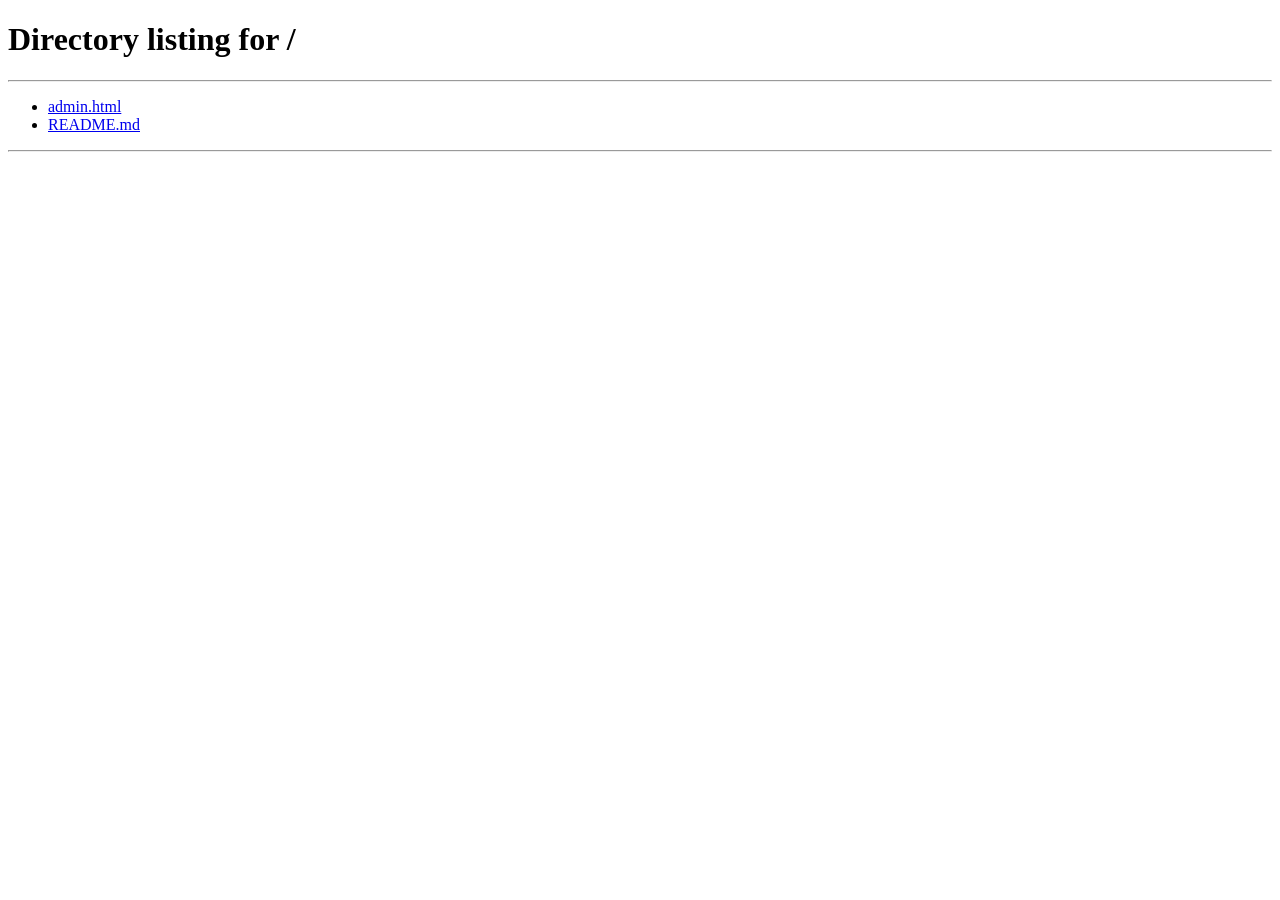
==== admin.html @ e6b21ff1 "Upload admin.html" ====
<!DOCTYPE html>
<html lang="ar" dir="rtl">
<head>
  <meta charset="UTF-8">
  <meta http-equiv="refresh" content="0; url=/#admin">
  <title>لوحة الإدارة | أكاديمية عربي أونلاين</title>
  <script>
    window.location.replace('/#admin');
  </script>
</head>
<body style="font-family: system-ui, -apple-system, sans-serif; text-align: center; padding-top: 60px; background: #FAF9F5;">
  <p style="font-size: 16px; font-weight: bold; color: #7C3AED;">جاري نقلك مباشرة إلى لوحة تحكم الإدارة...</p>
  <p><a href="/#admin" style="color: #F97316; font-weight: bold;">اضغطي هنا إذا لم يتم نقلك تلقائياً</a></p>
</body>
</html>
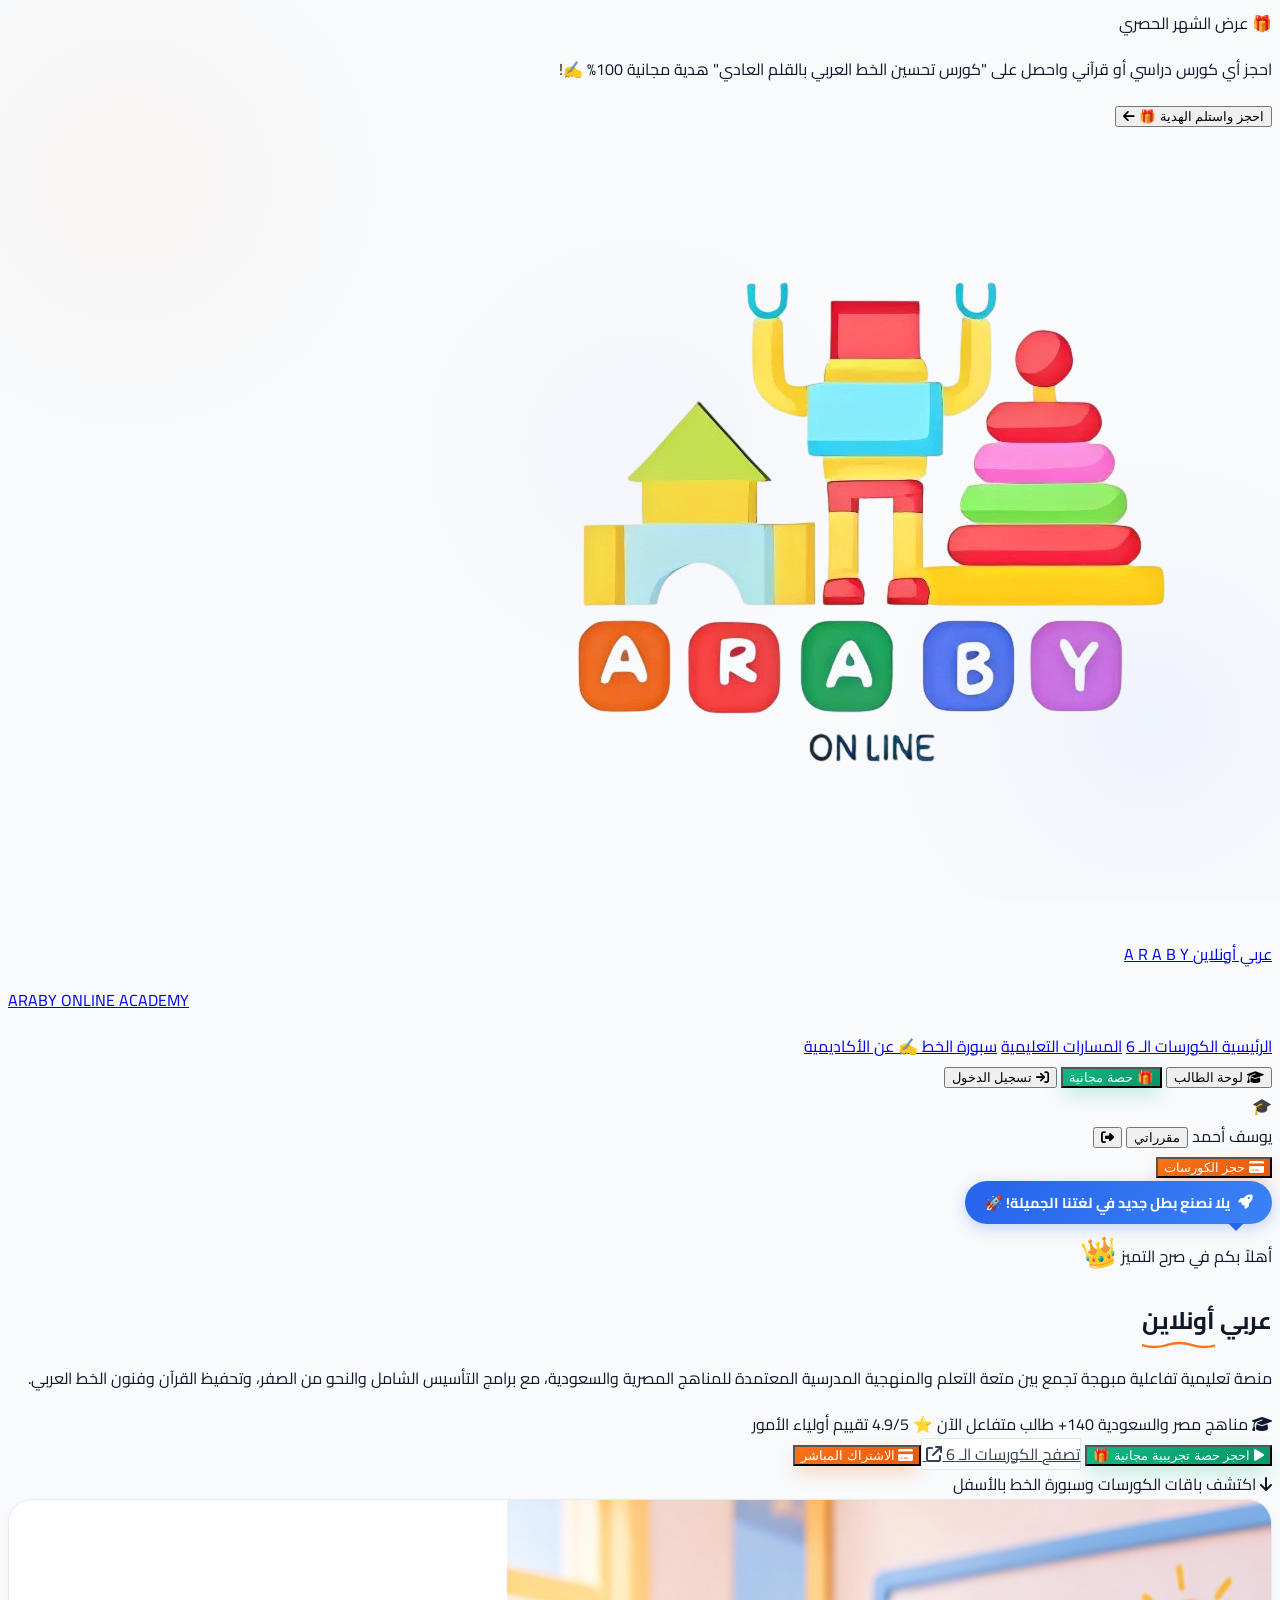
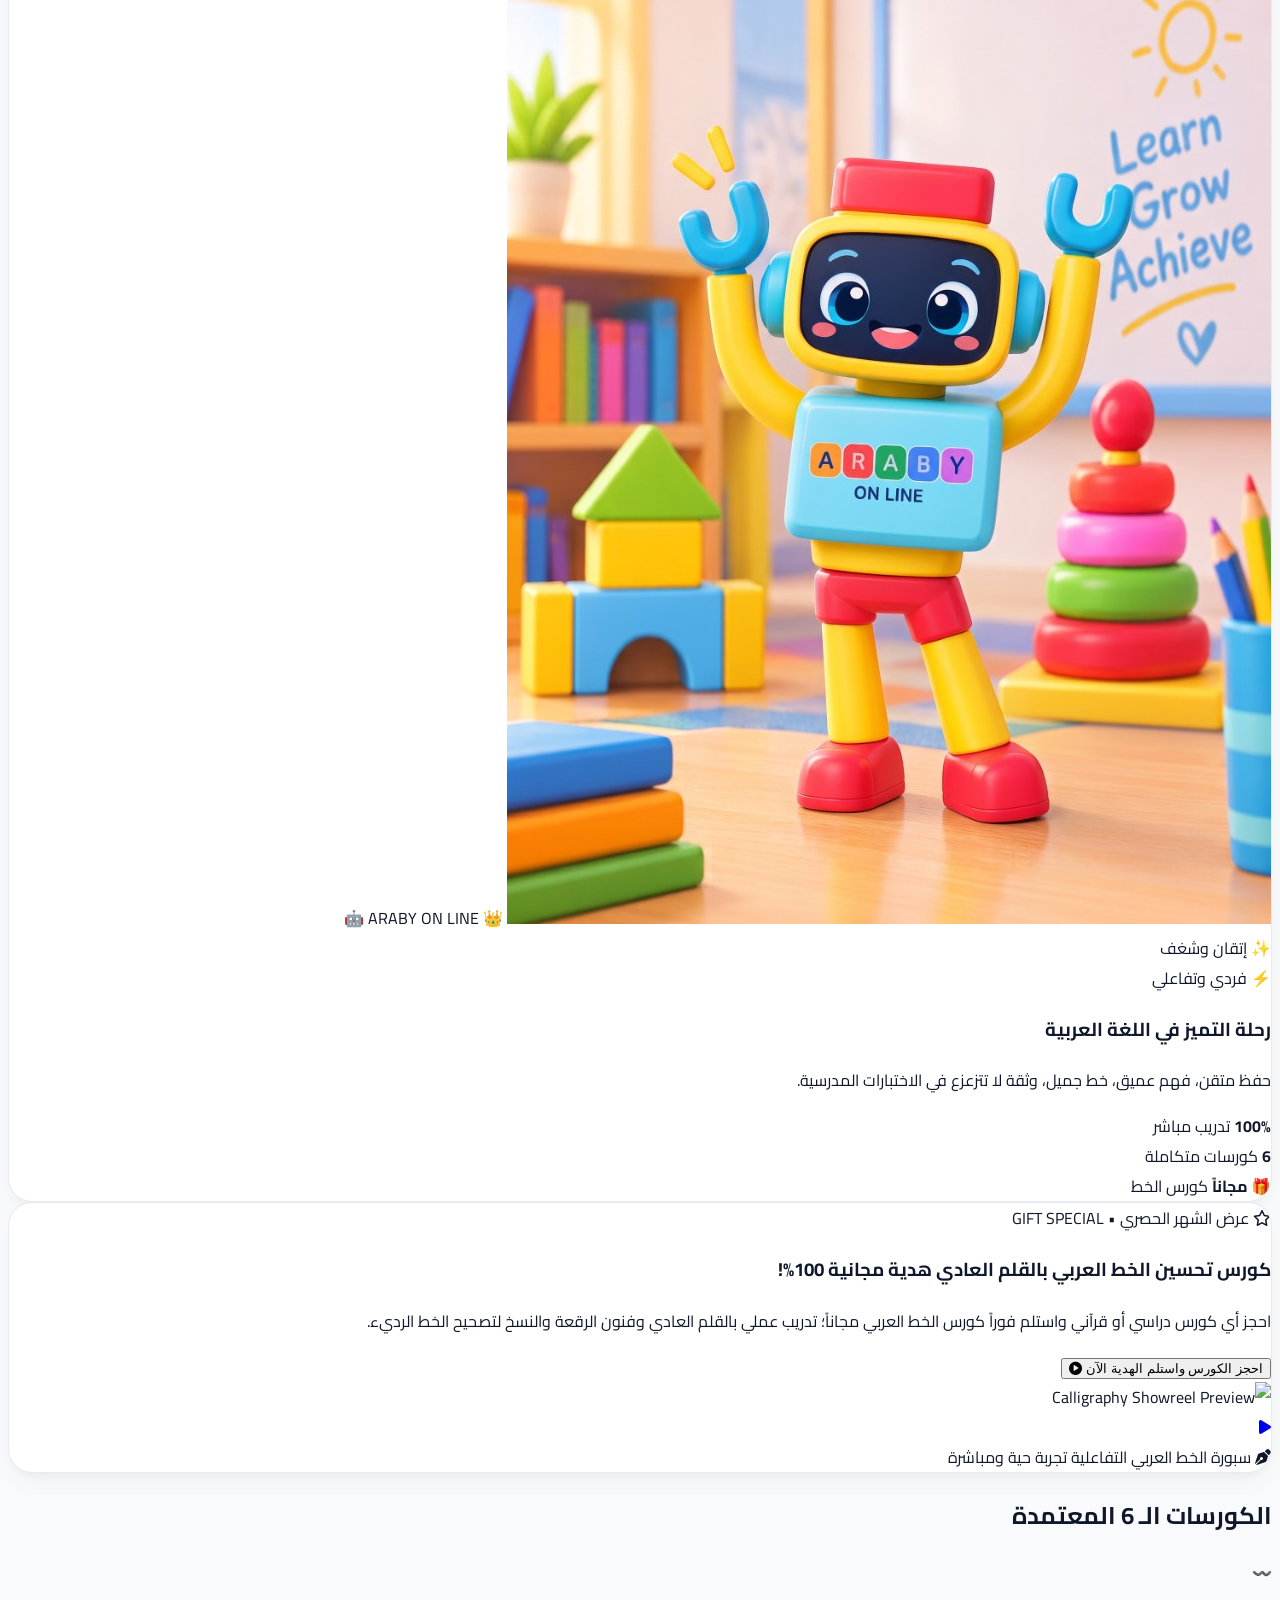
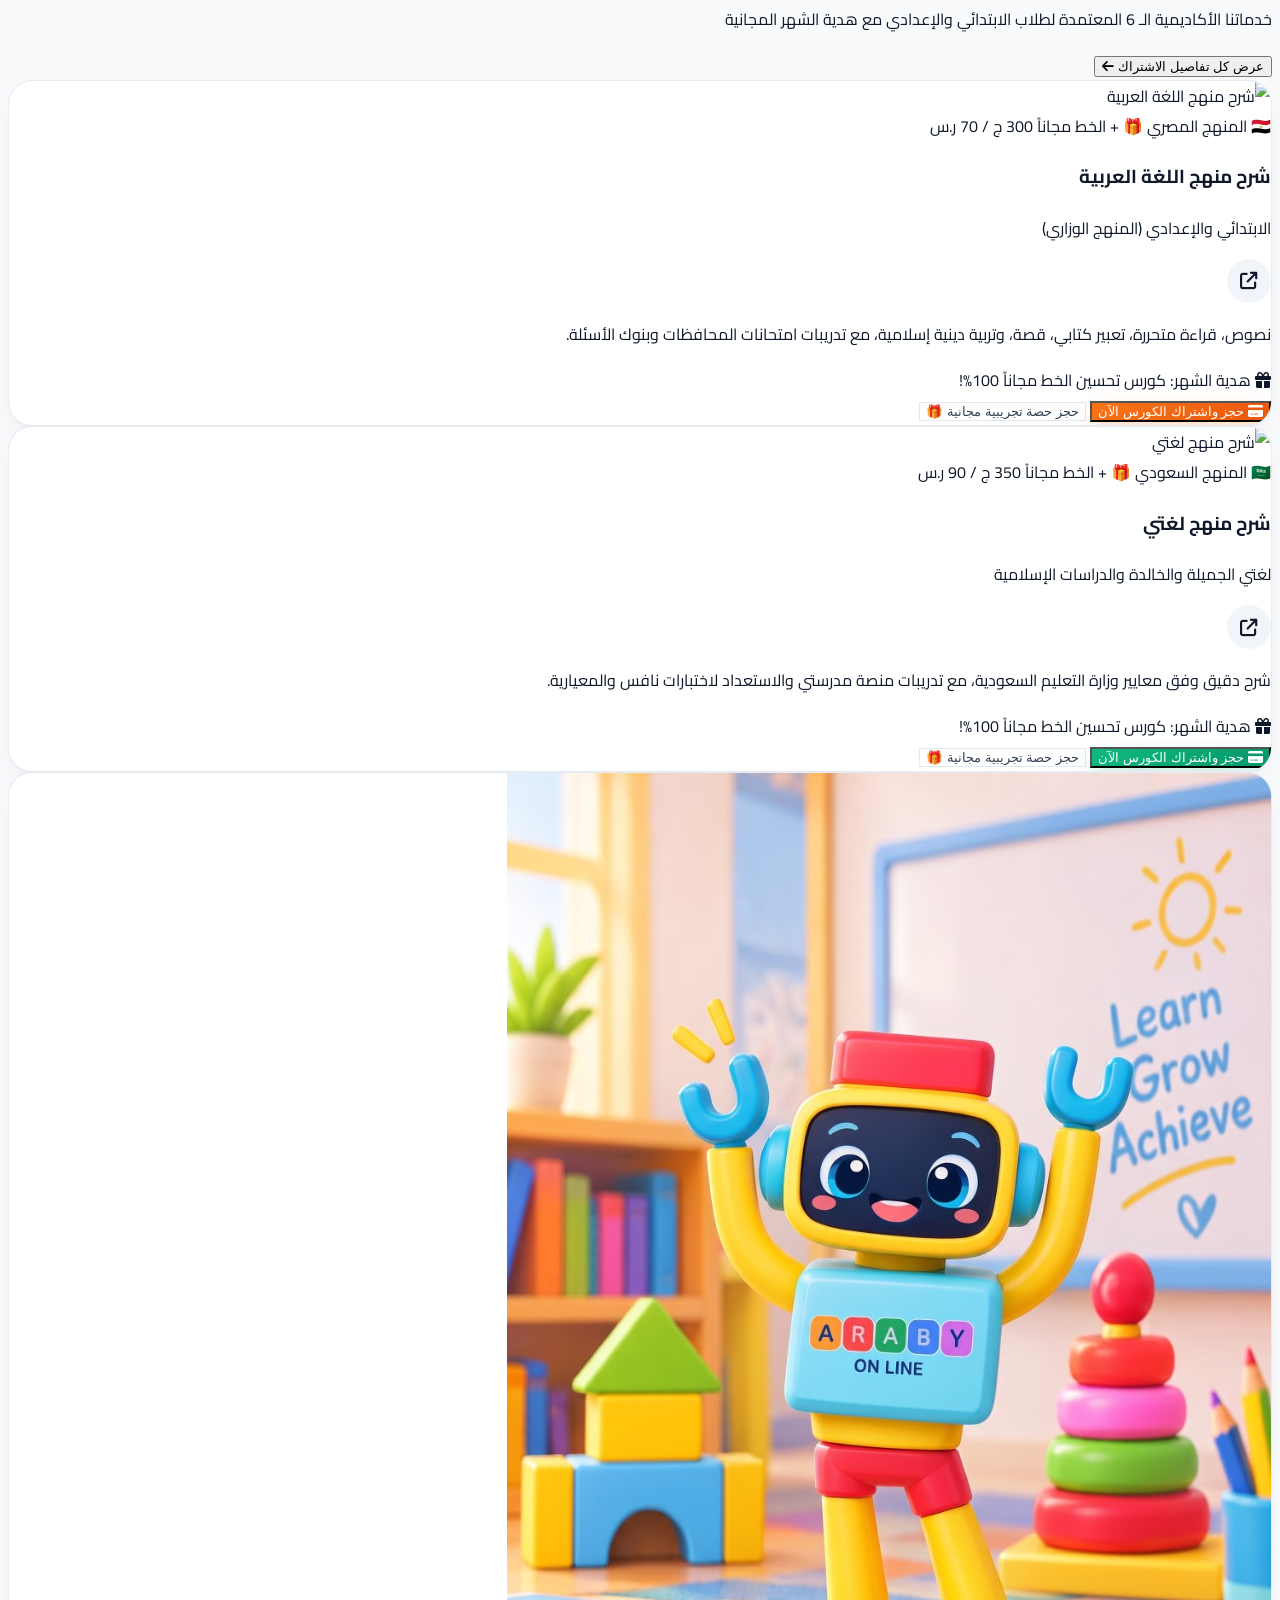
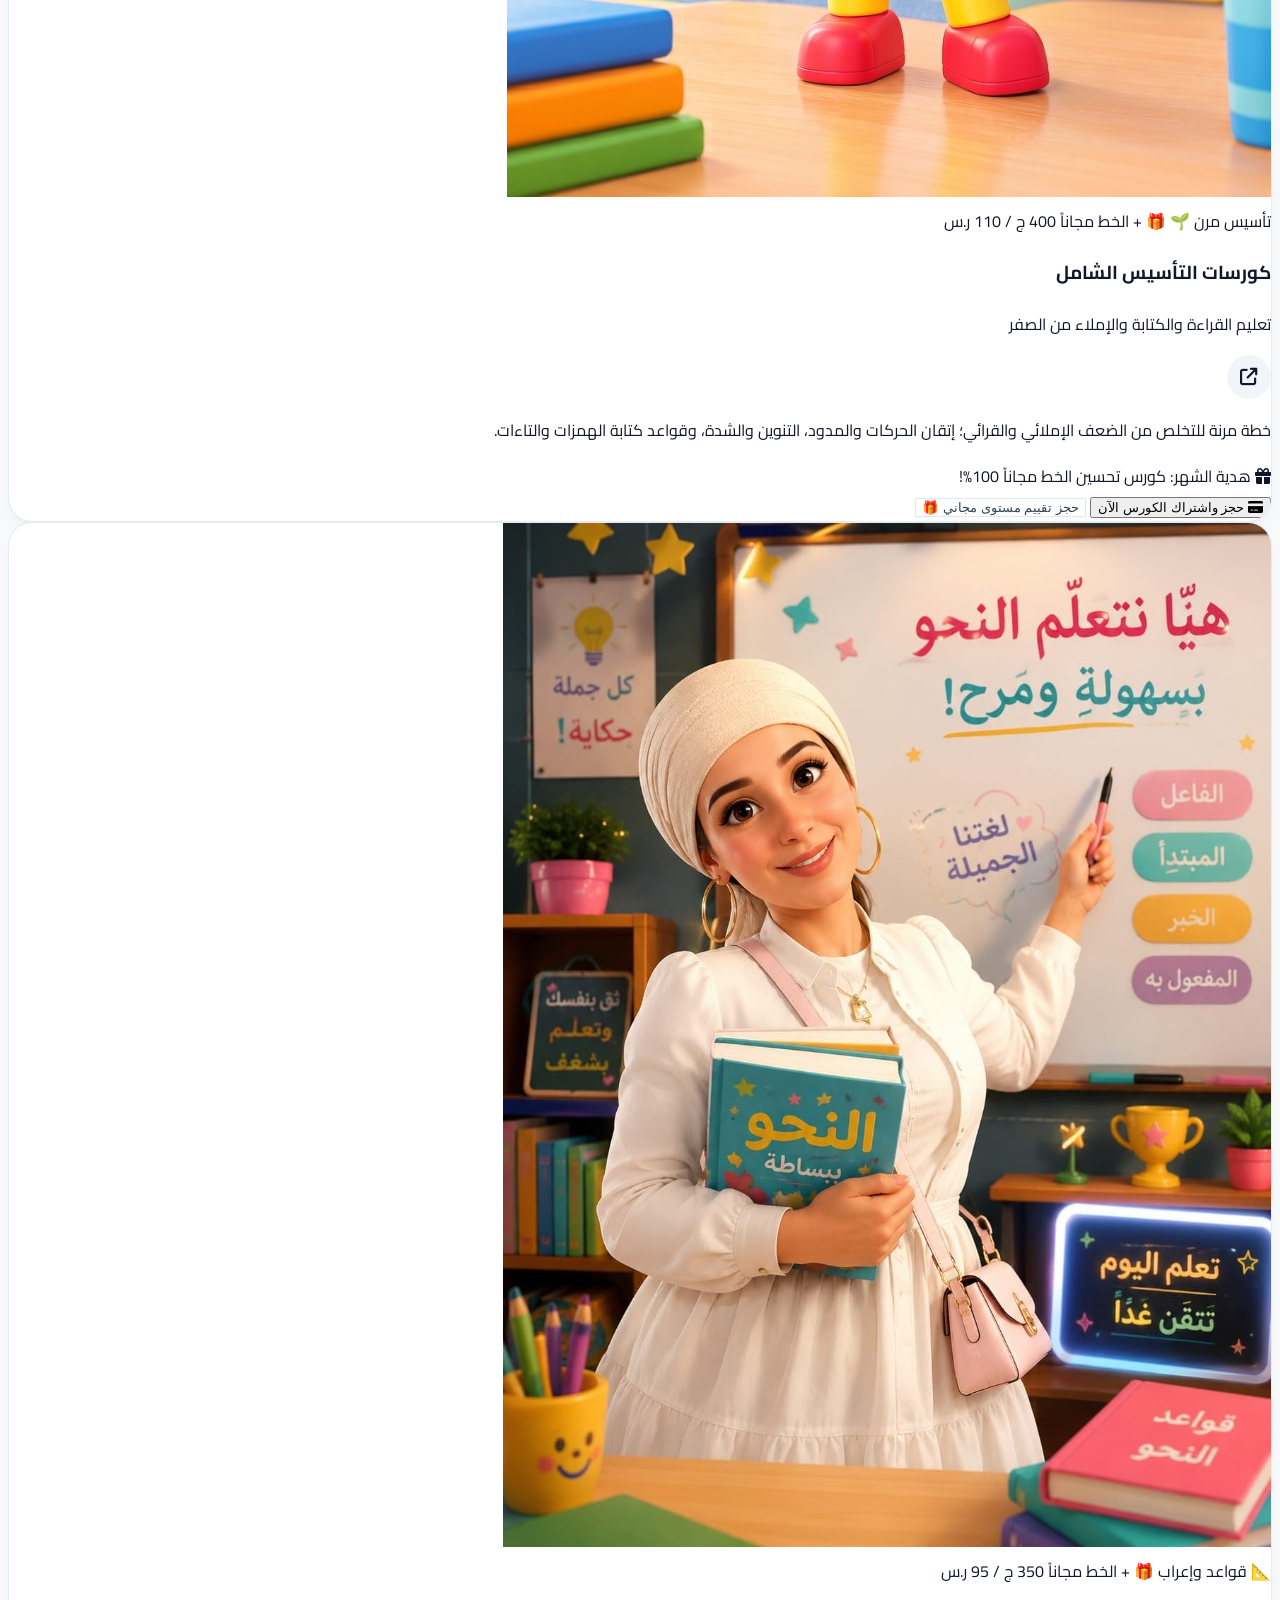
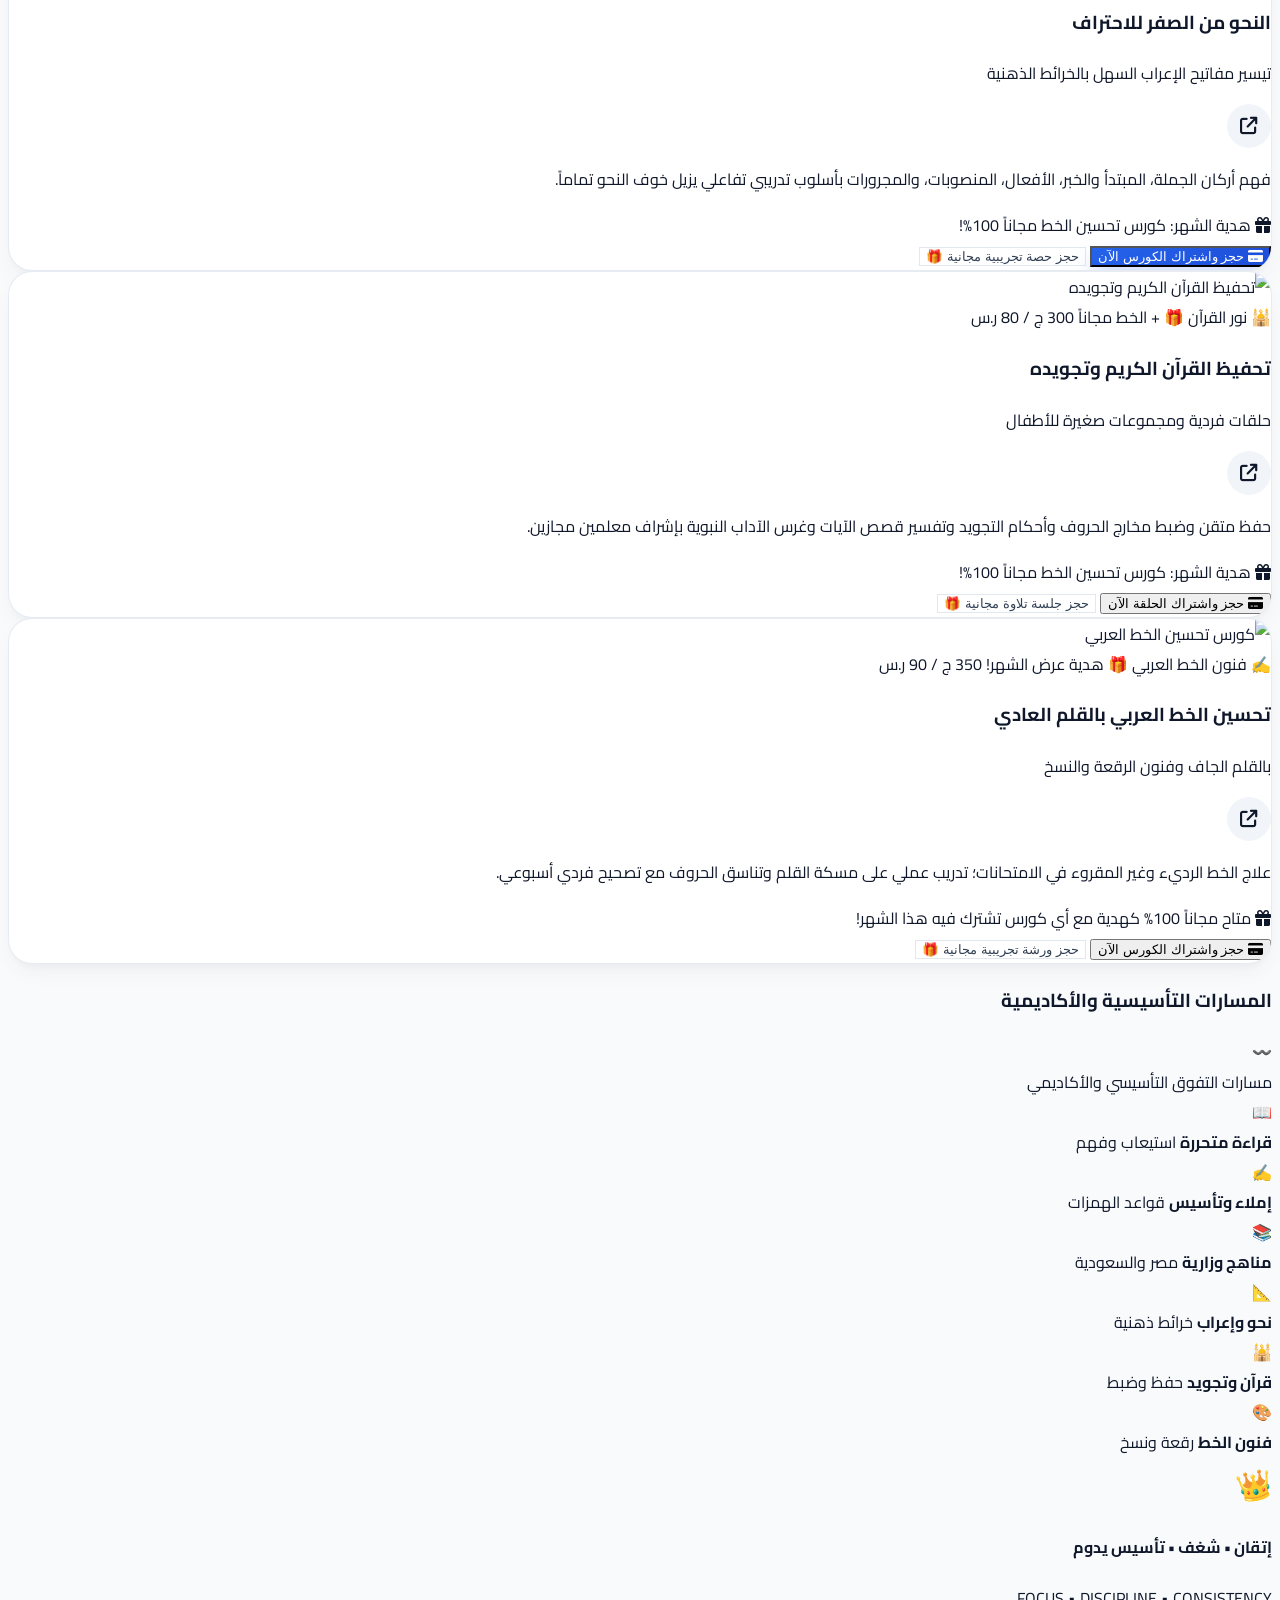
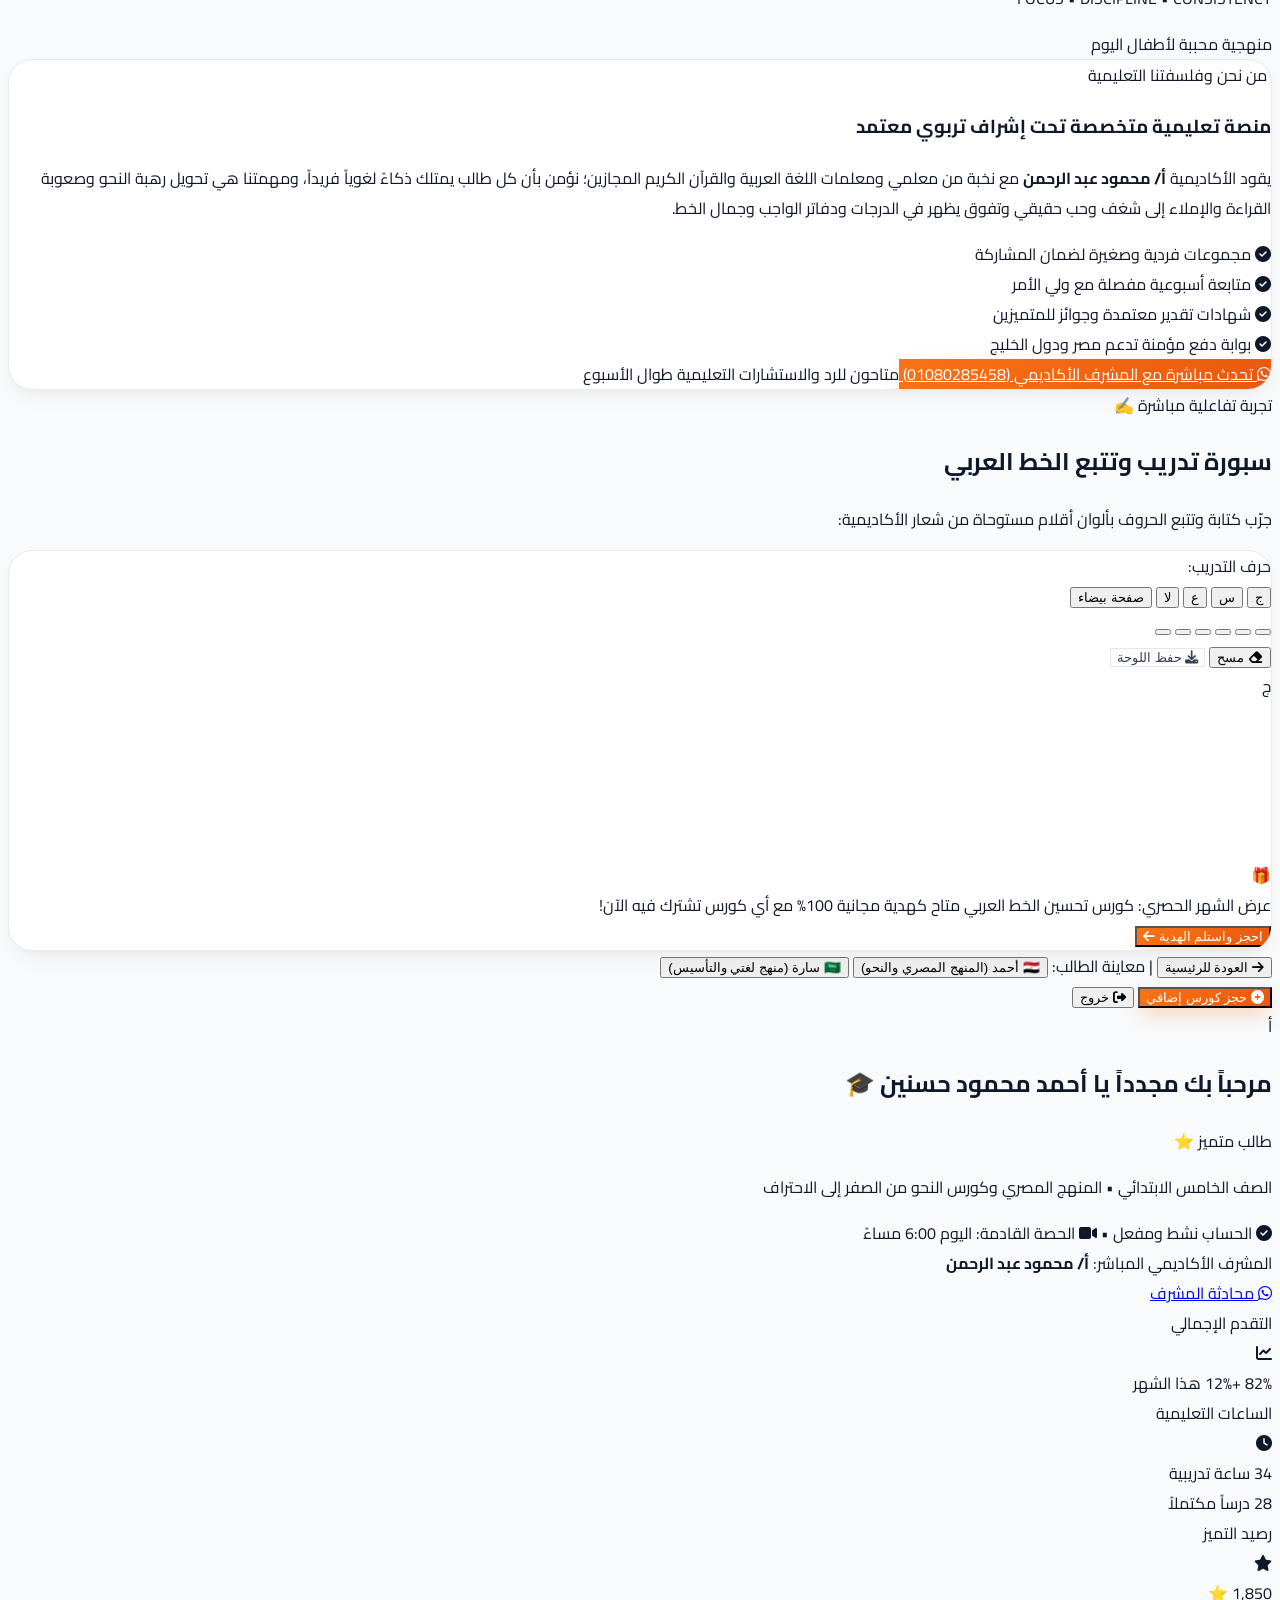
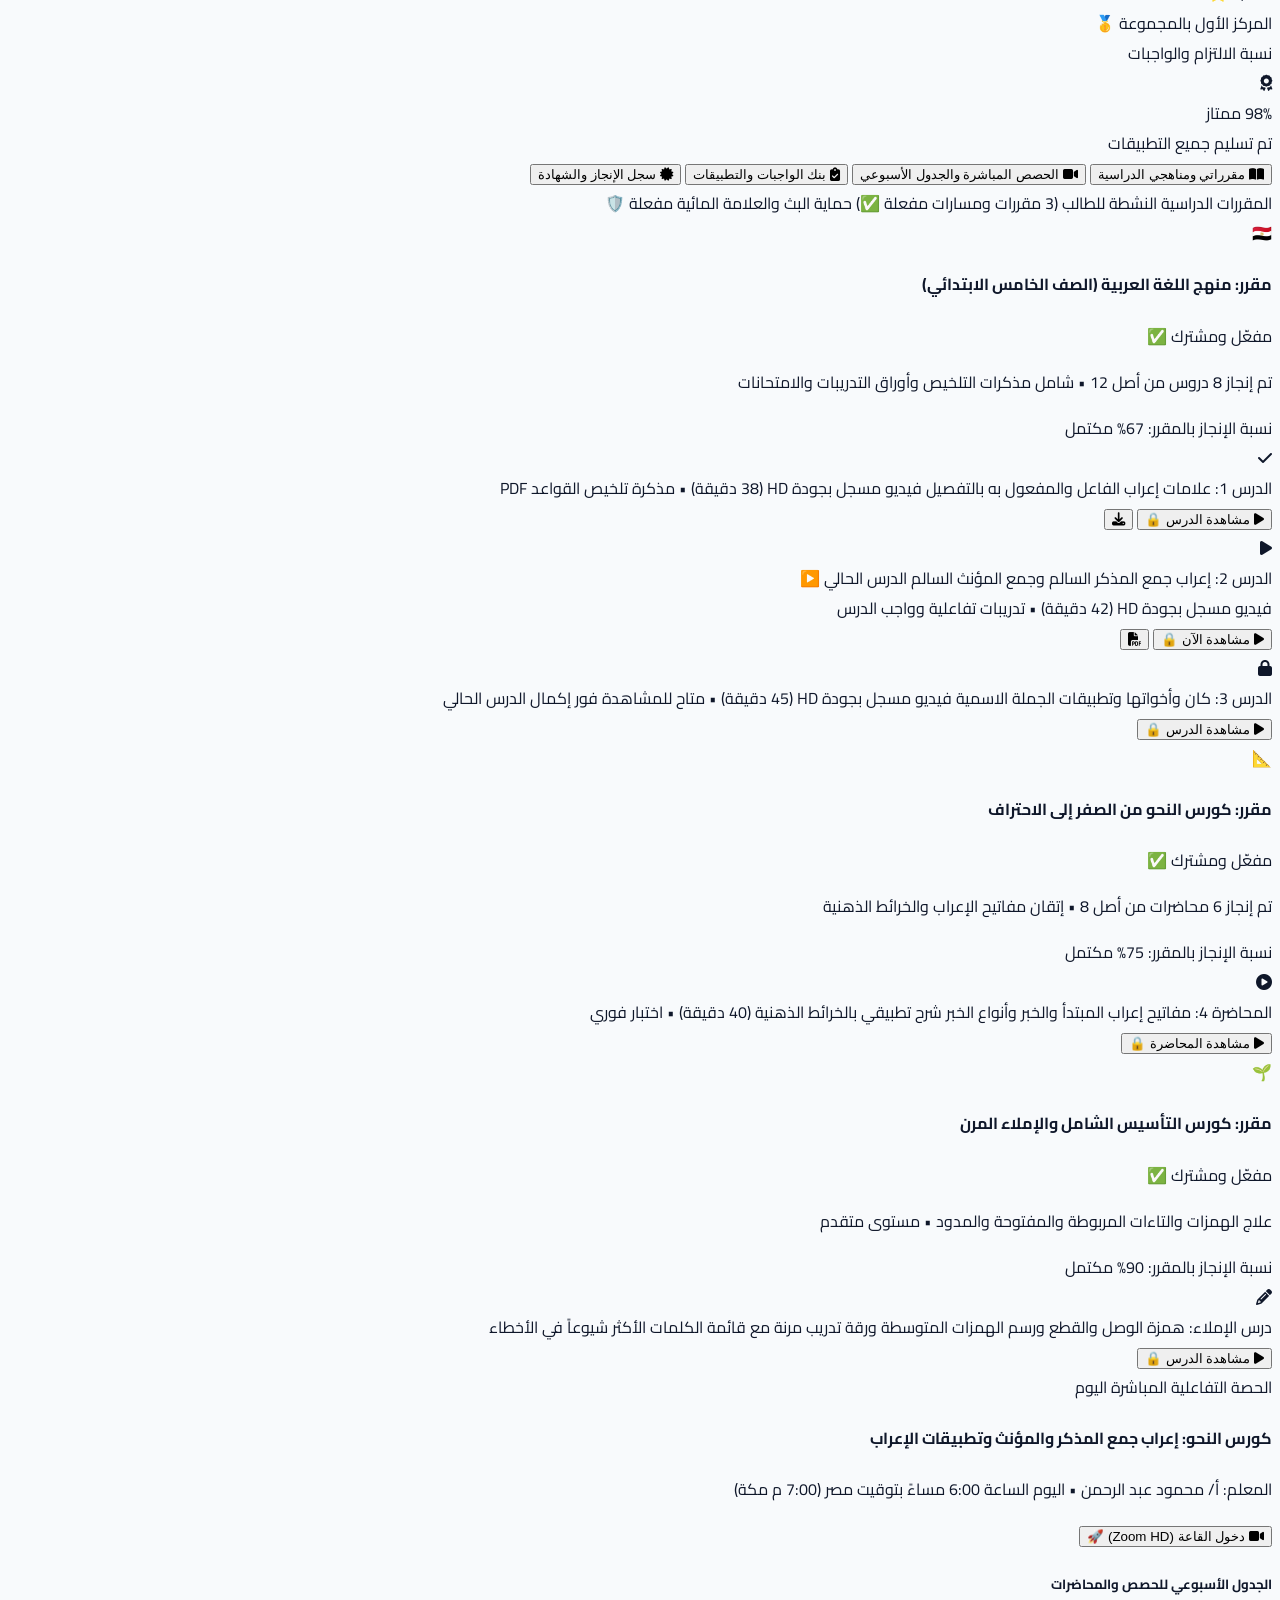
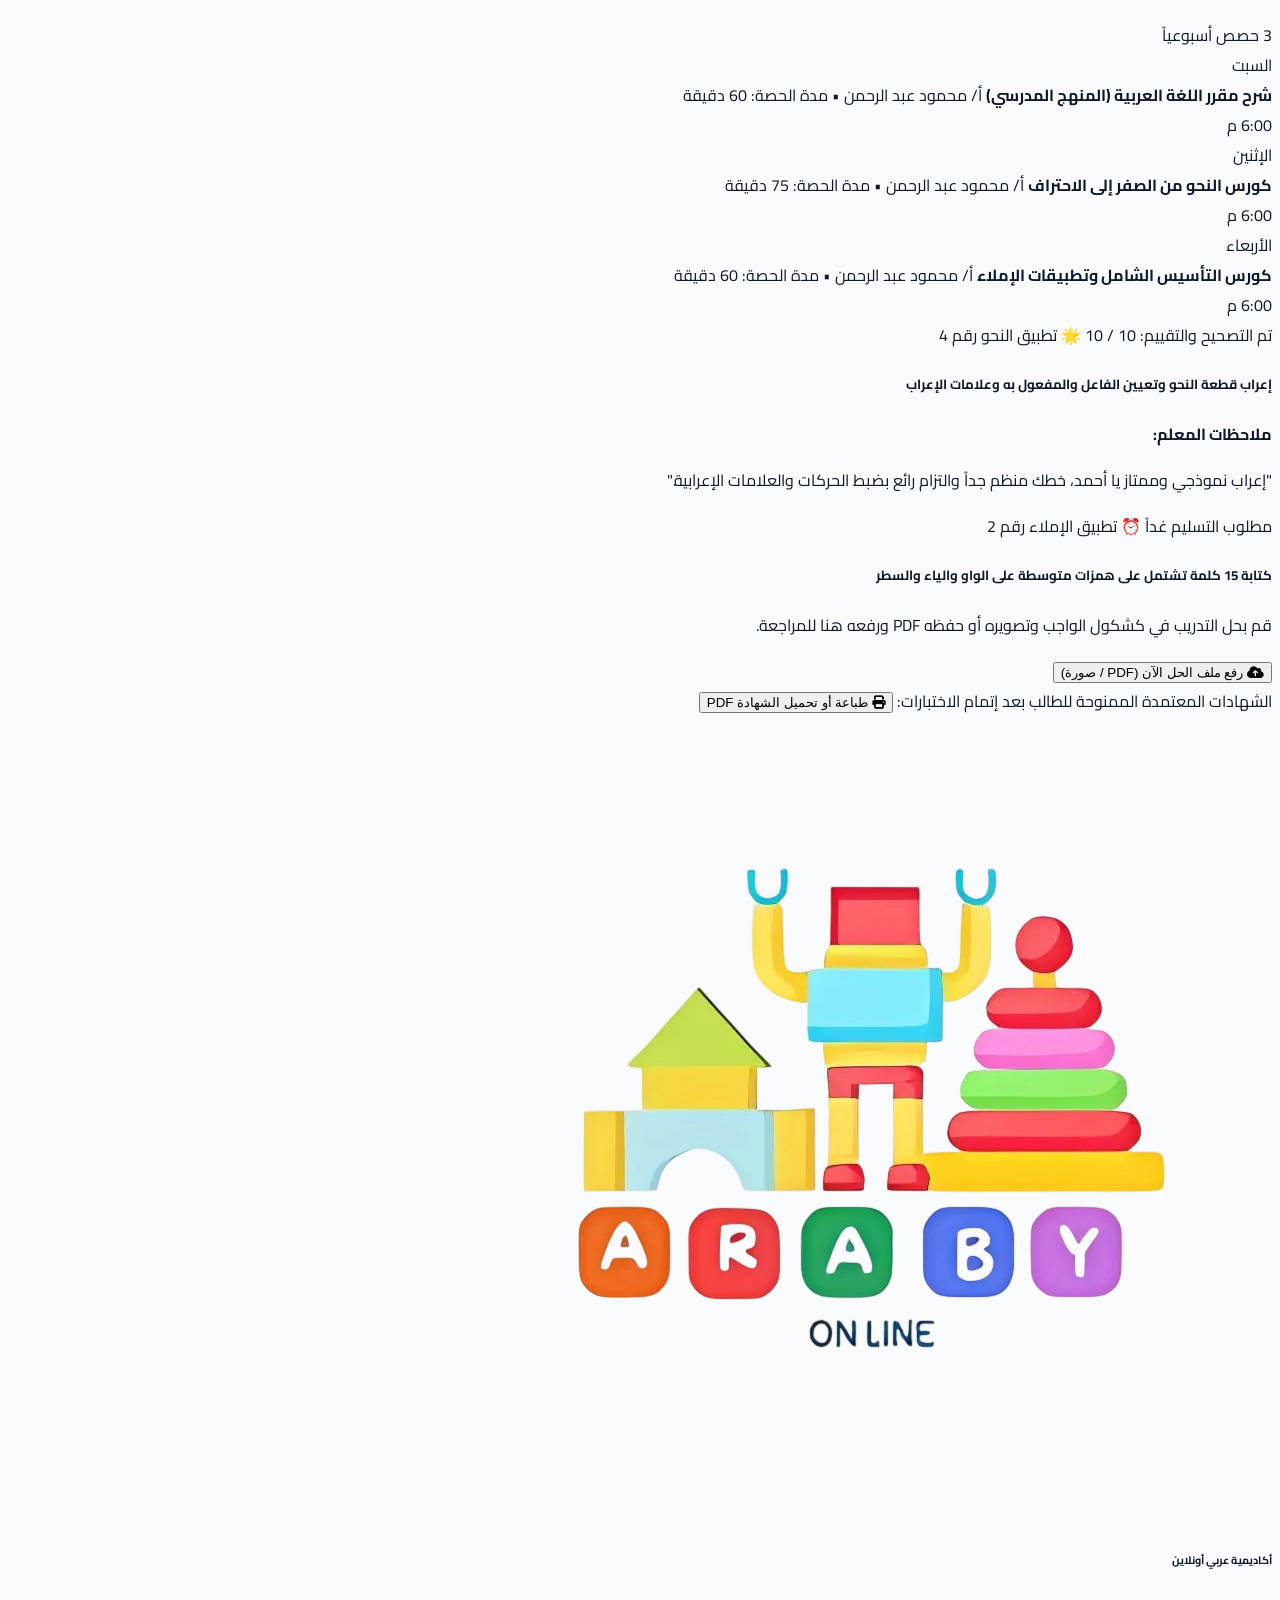
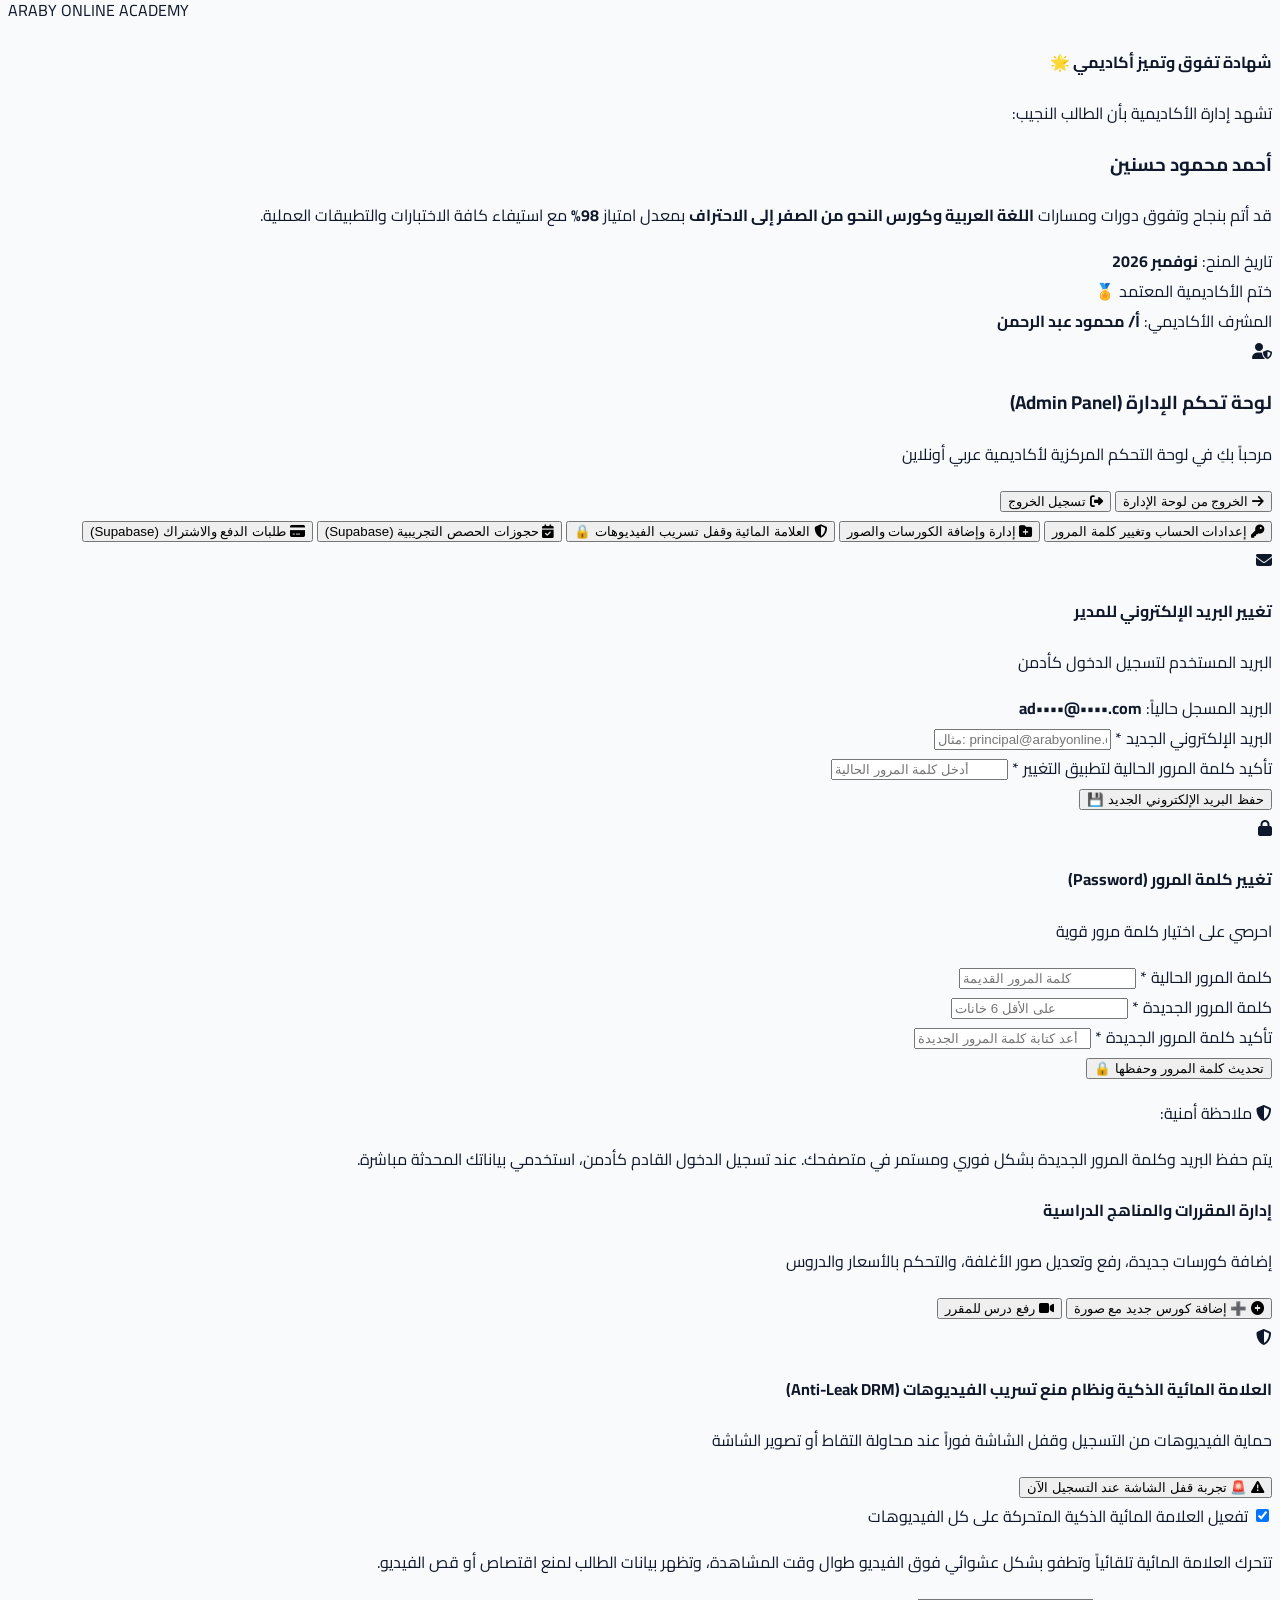
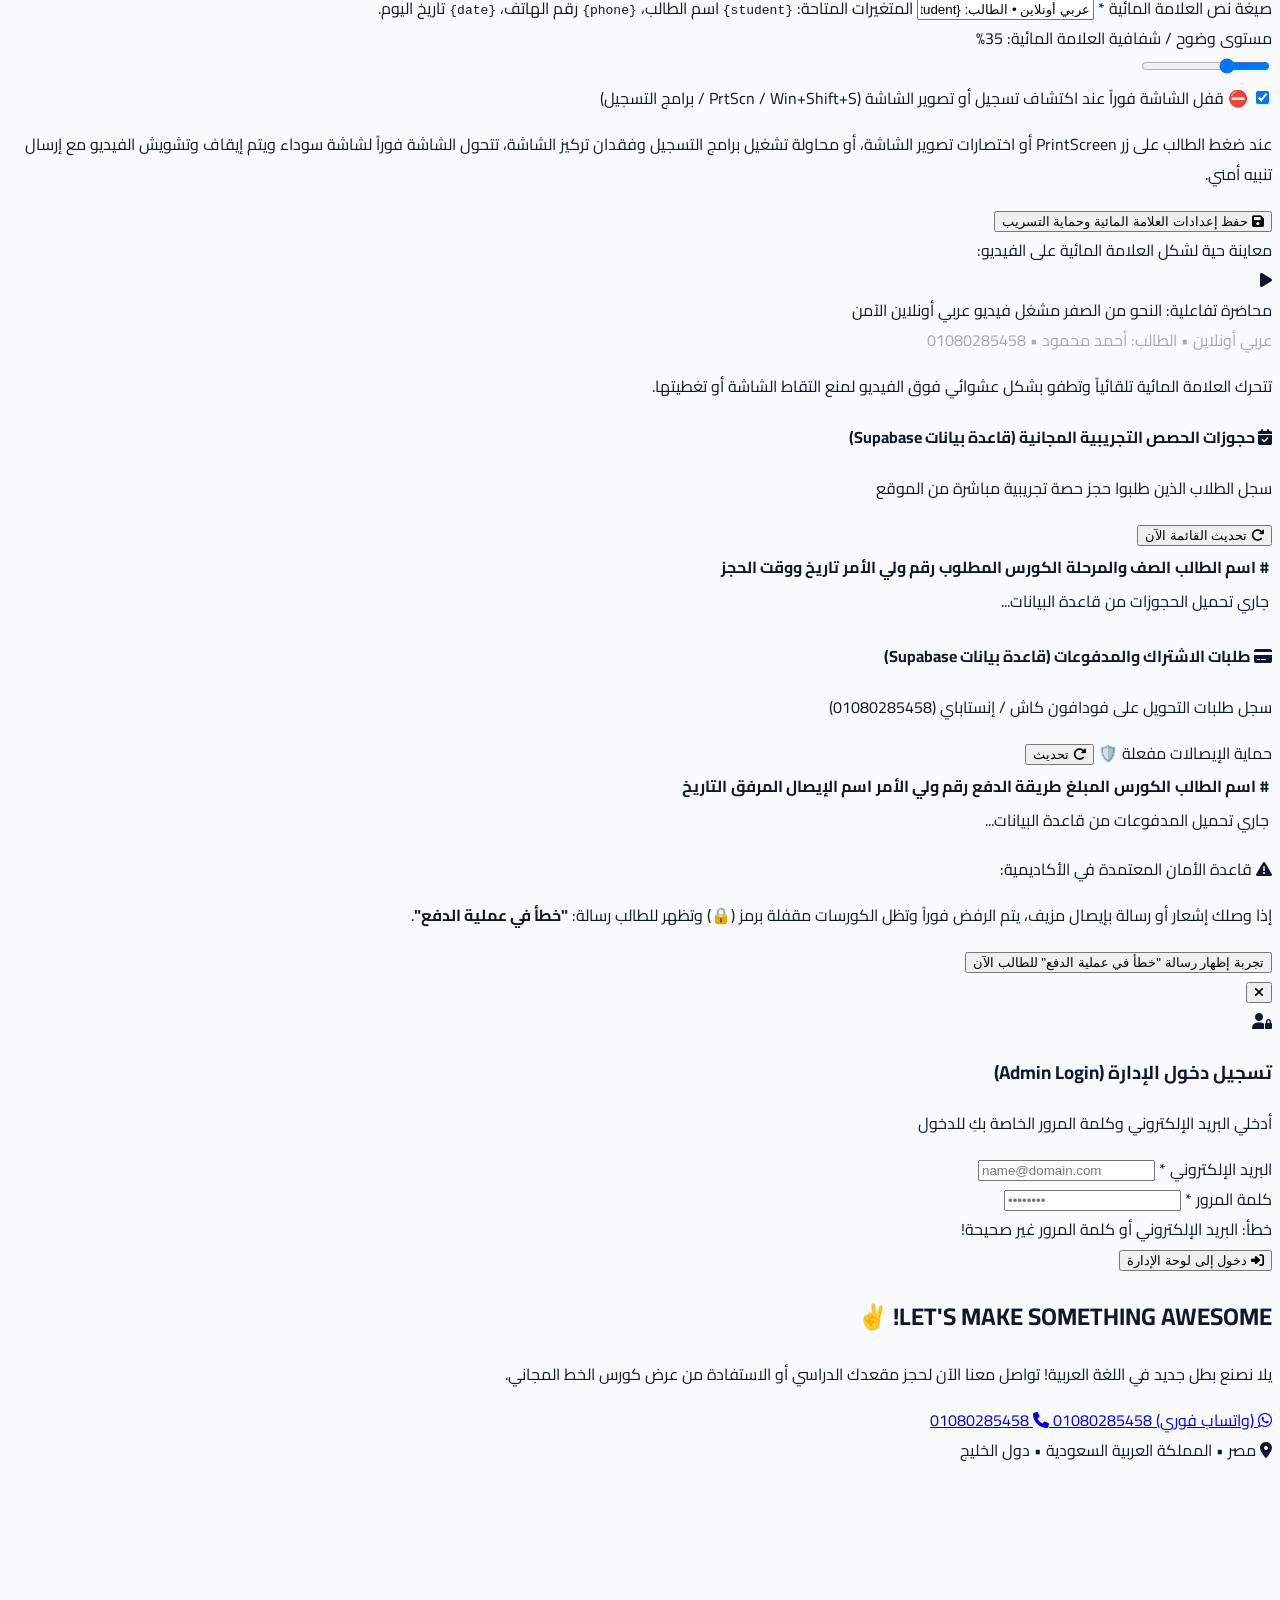
==== commit e6882b6a: "Update admin.html - 2026-11-21 12:54:26" ====
--- a/admin.html
+++ b/admin.html
@@ -2,14 +2,25 @@
 <html lang="ar" dir="rtl">
 <head>
   <meta charset="UTF-8">
-  <meta http-equiv="refresh" content="0; url=/#admin">
+  <meta http-equiv="refresh" content="0; url=./#admin">
   <title>لوحة الإدارة | أكاديمية عربي أونلاين</title>
   <script>
-    window.location.replace('/#admin');
+    // Robust redirect to #admin relative to current project directory
+    var target = (window.location.pathname.indexOf('.html') !== -1) 
+      ? window.location.pathname.replace(/[^\/]+$/, '') + '#admin'
+      : window.location.pathname.replace(/\/+$/, '') + '/#admin';
+    window.location.replace(target);
   </script>
 </head>
-<body style="font-family: system-ui, -apple-system, sans-serif; text-align: center; padding-top: 60px; background: #FAF9F5;">
-  <p style="font-size: 16px; font-weight: bold; color: #7C3AED;">جاري نقلك مباشرة إلى لوحة تحكم الإدارة...</p>
-  <p><a href="/#admin" style="color: #F97316; font-weight: bold;">اضغطي هنا إذا لم يتم نقلك تلقائياً</a></p>
+<body style="font-family: system-ui, -apple-system, sans-serif; text-align: center; padding-top: 60px; background: #FAF9F5; color: #1E293B;">
+  <div style="max-width: 450px; margin: auto; padding: 25px; background: white; border-radius: 20px; box-shadow: 0 4px 20px rgba(0,0,0,0.06); border: 2px solid #E9D5FF;">
+    <h2 style="font-size: 20px; color: #7C3AED; margin-bottom: 10px;">لوحة تحكم الإدارة (Admin Panel)</h2>
+    <p style="font-size: 14px; color: #64748B;">جاري نقلك مباشرة إلى لوحة التحكم...</p>
+    <p style="margin-top: 20px;">
+      <a href="./#admin" style="display: inline-block; padding: 10px 20px; background: #F97316; color: white; text-decoration: none; border-radius: 12px; font-weight: bold; font-size: 13px;">
+        اضغط هنا إذا لم يتم نقلك تلقائياً 🚀
+      </a>
+    </p>
+  </div>
 </body>
-</html>
+</html>
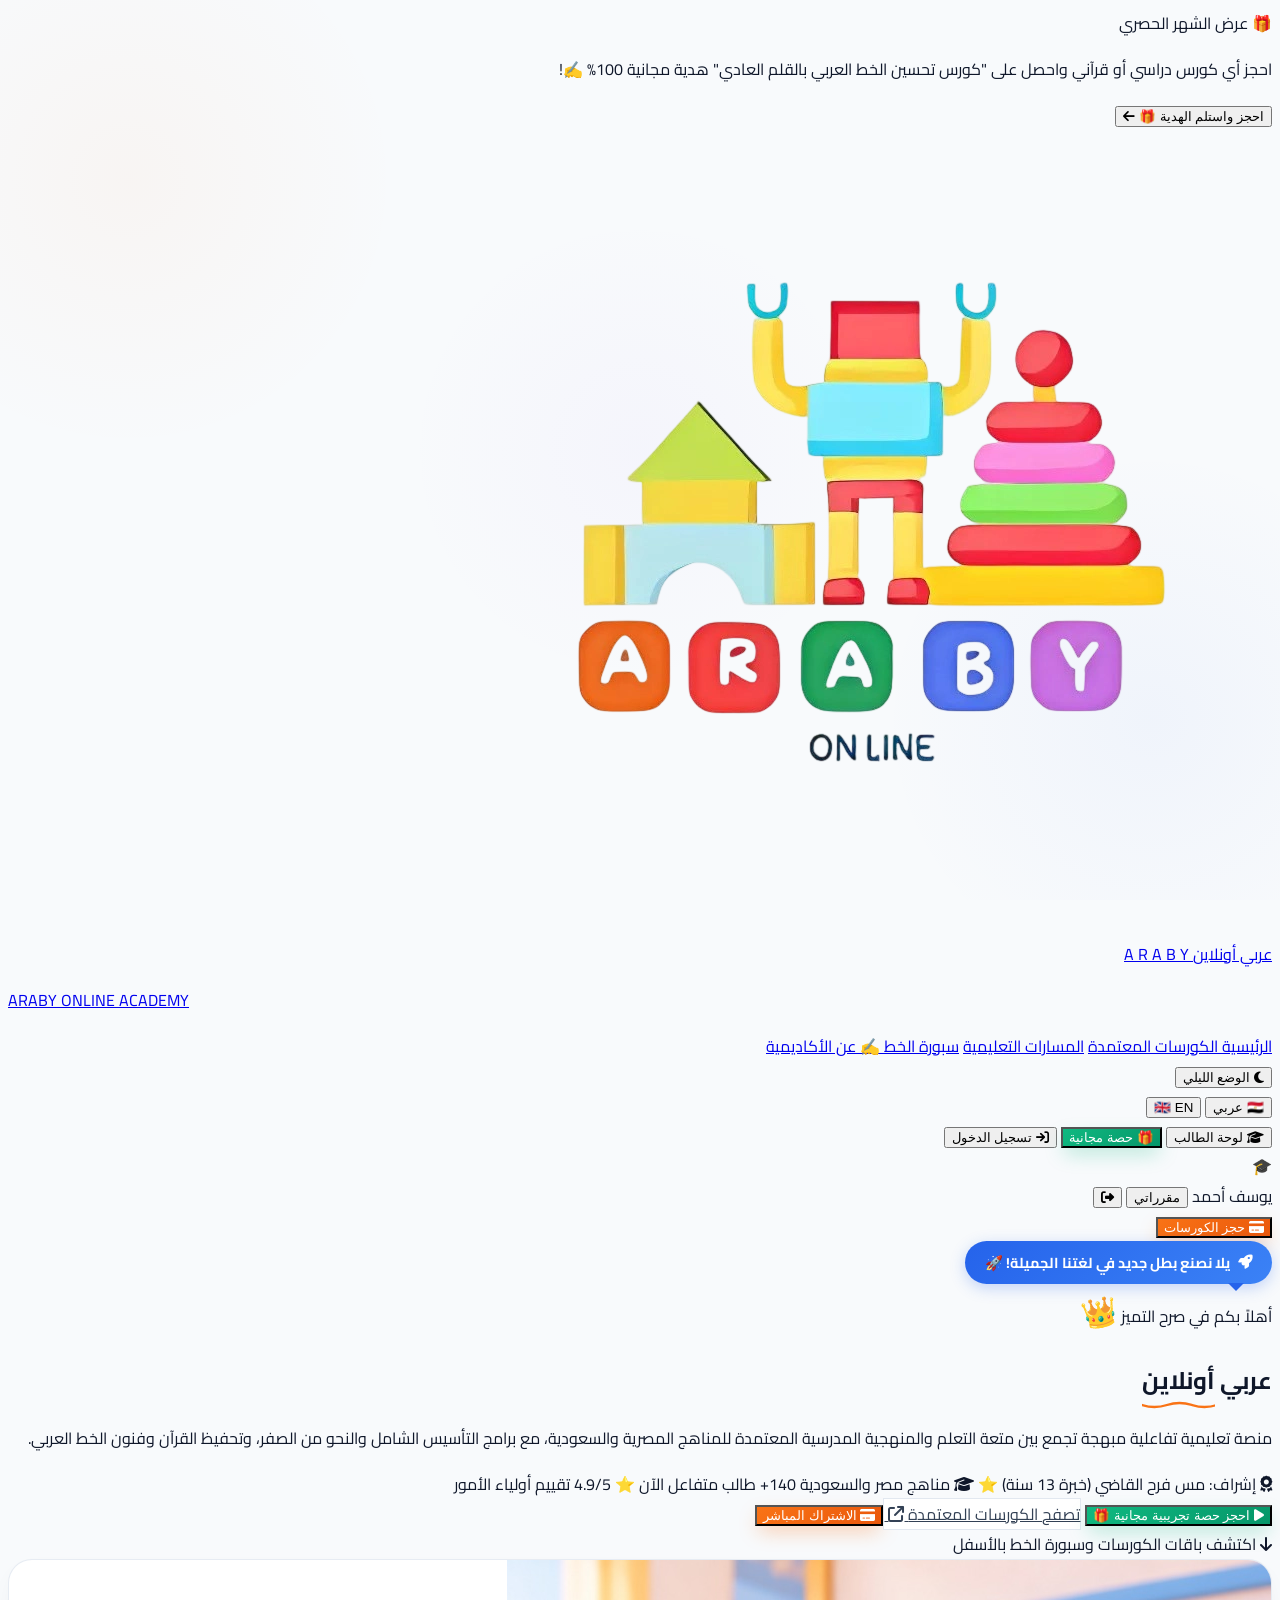
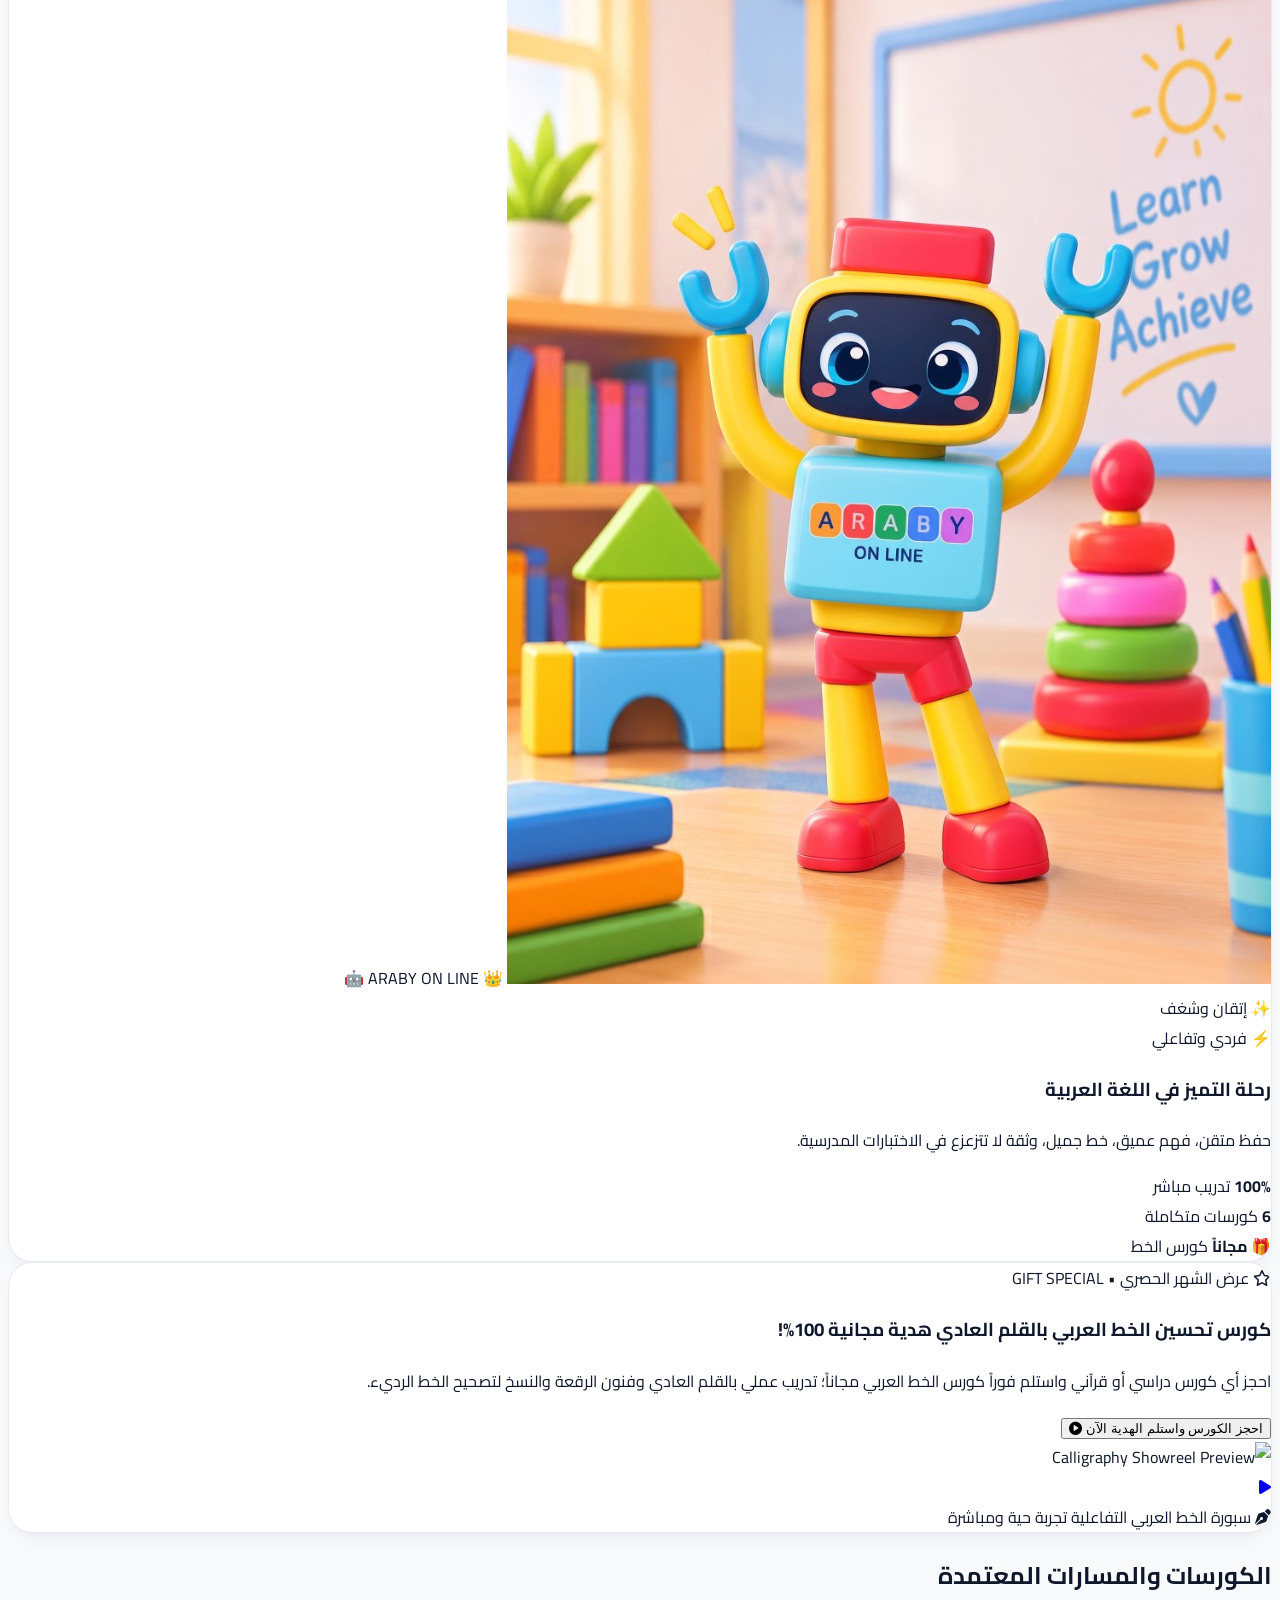
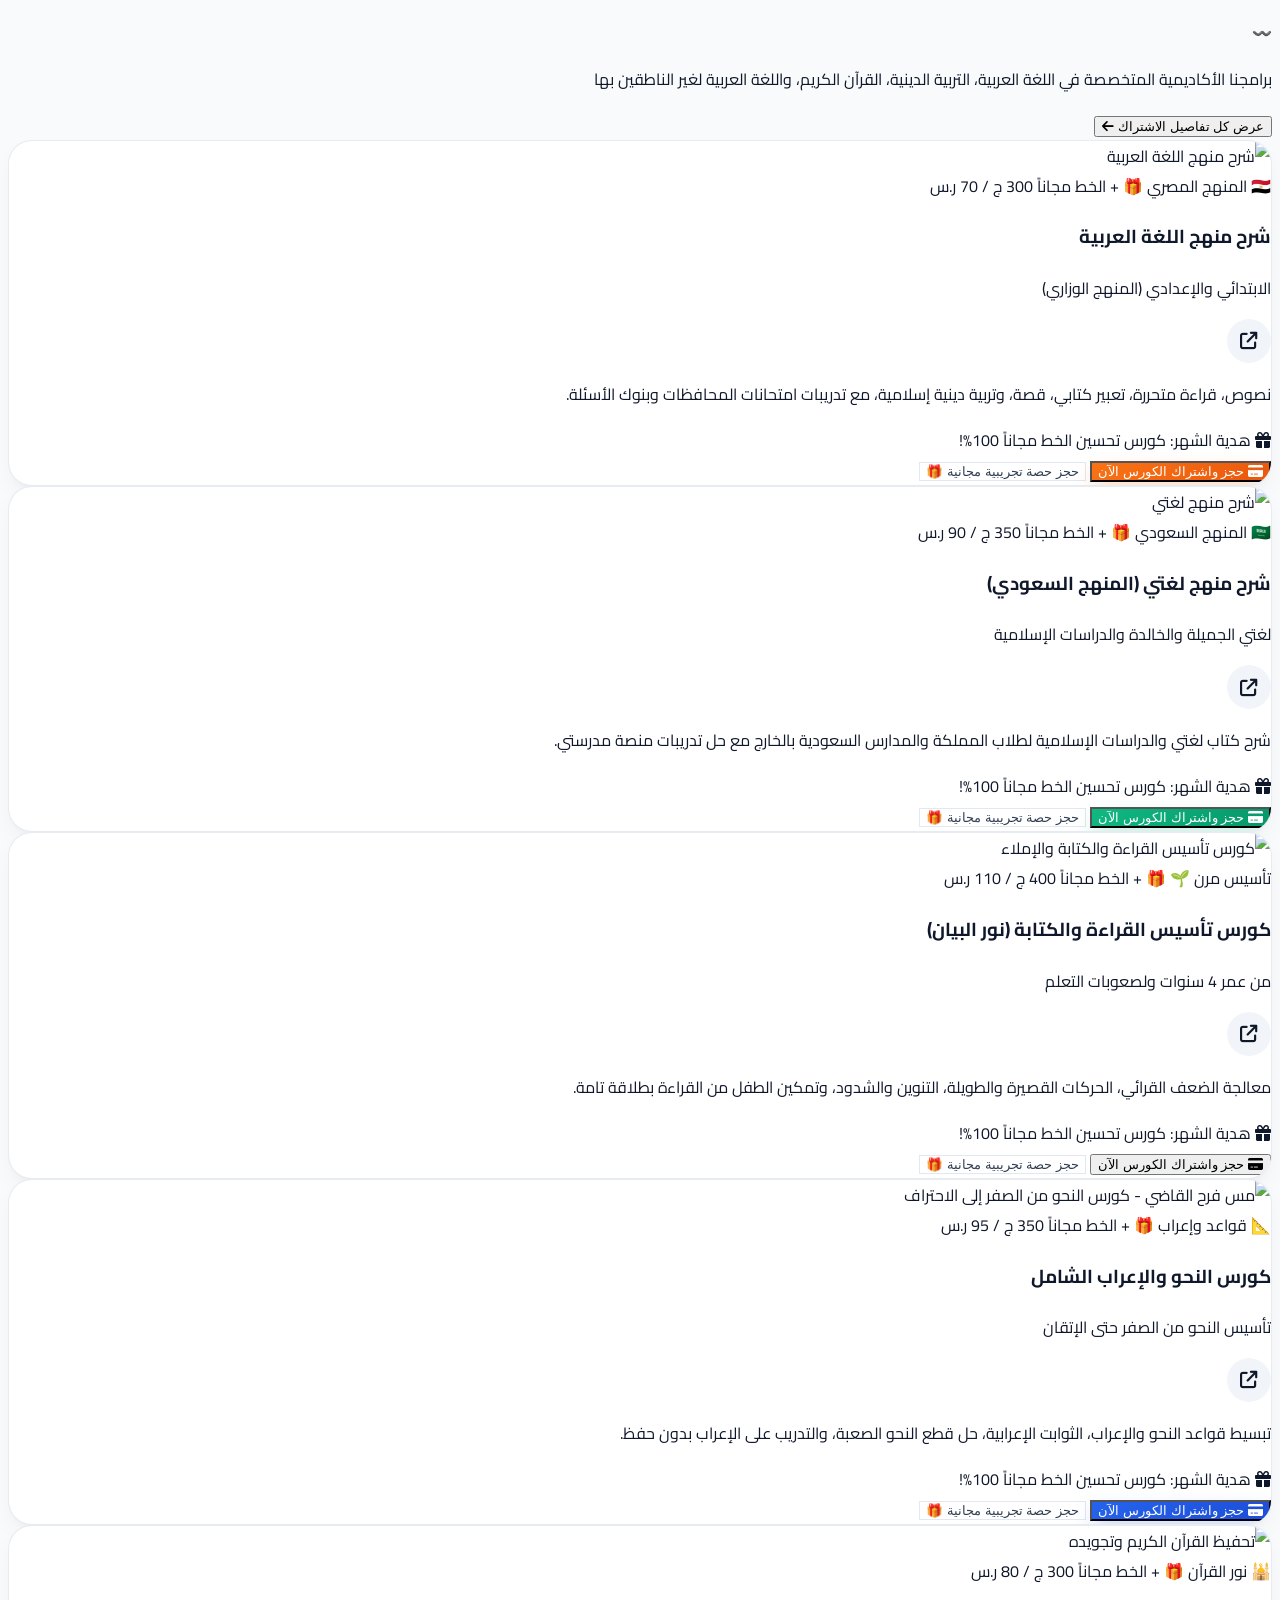
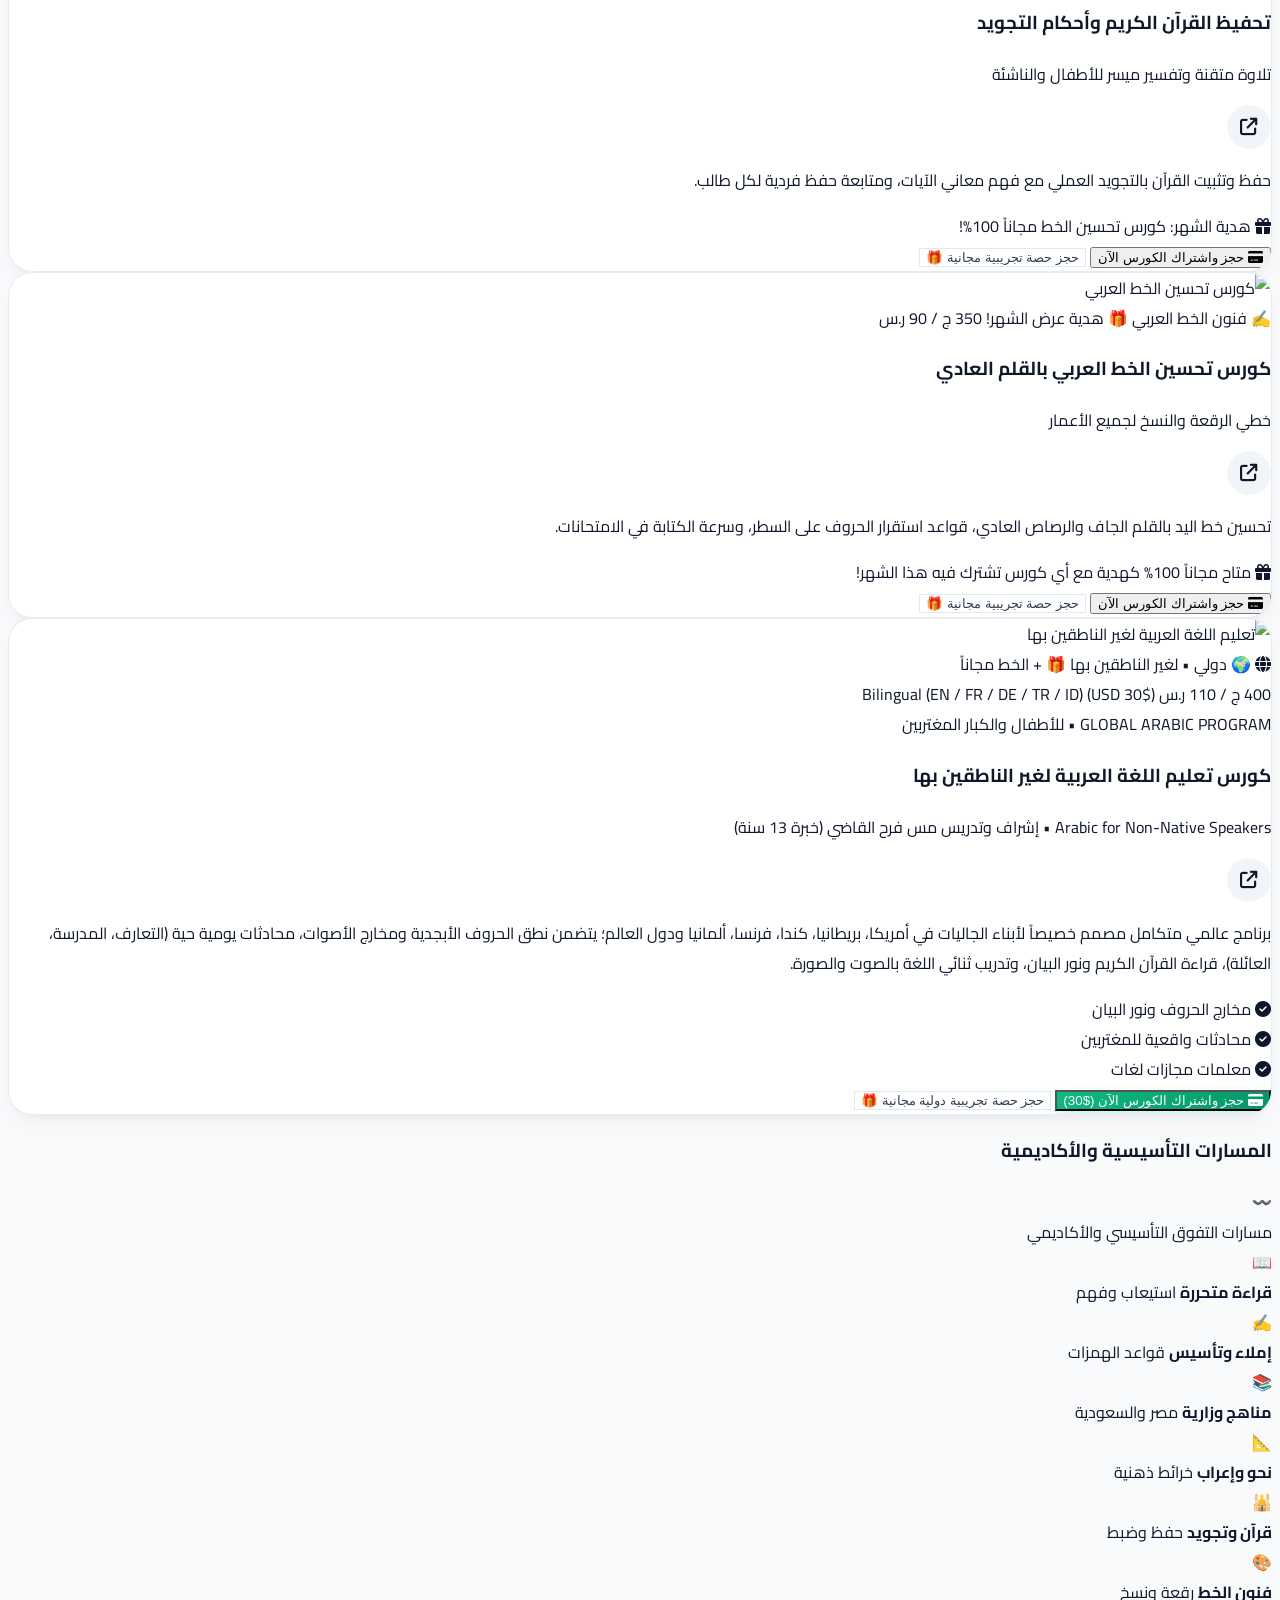
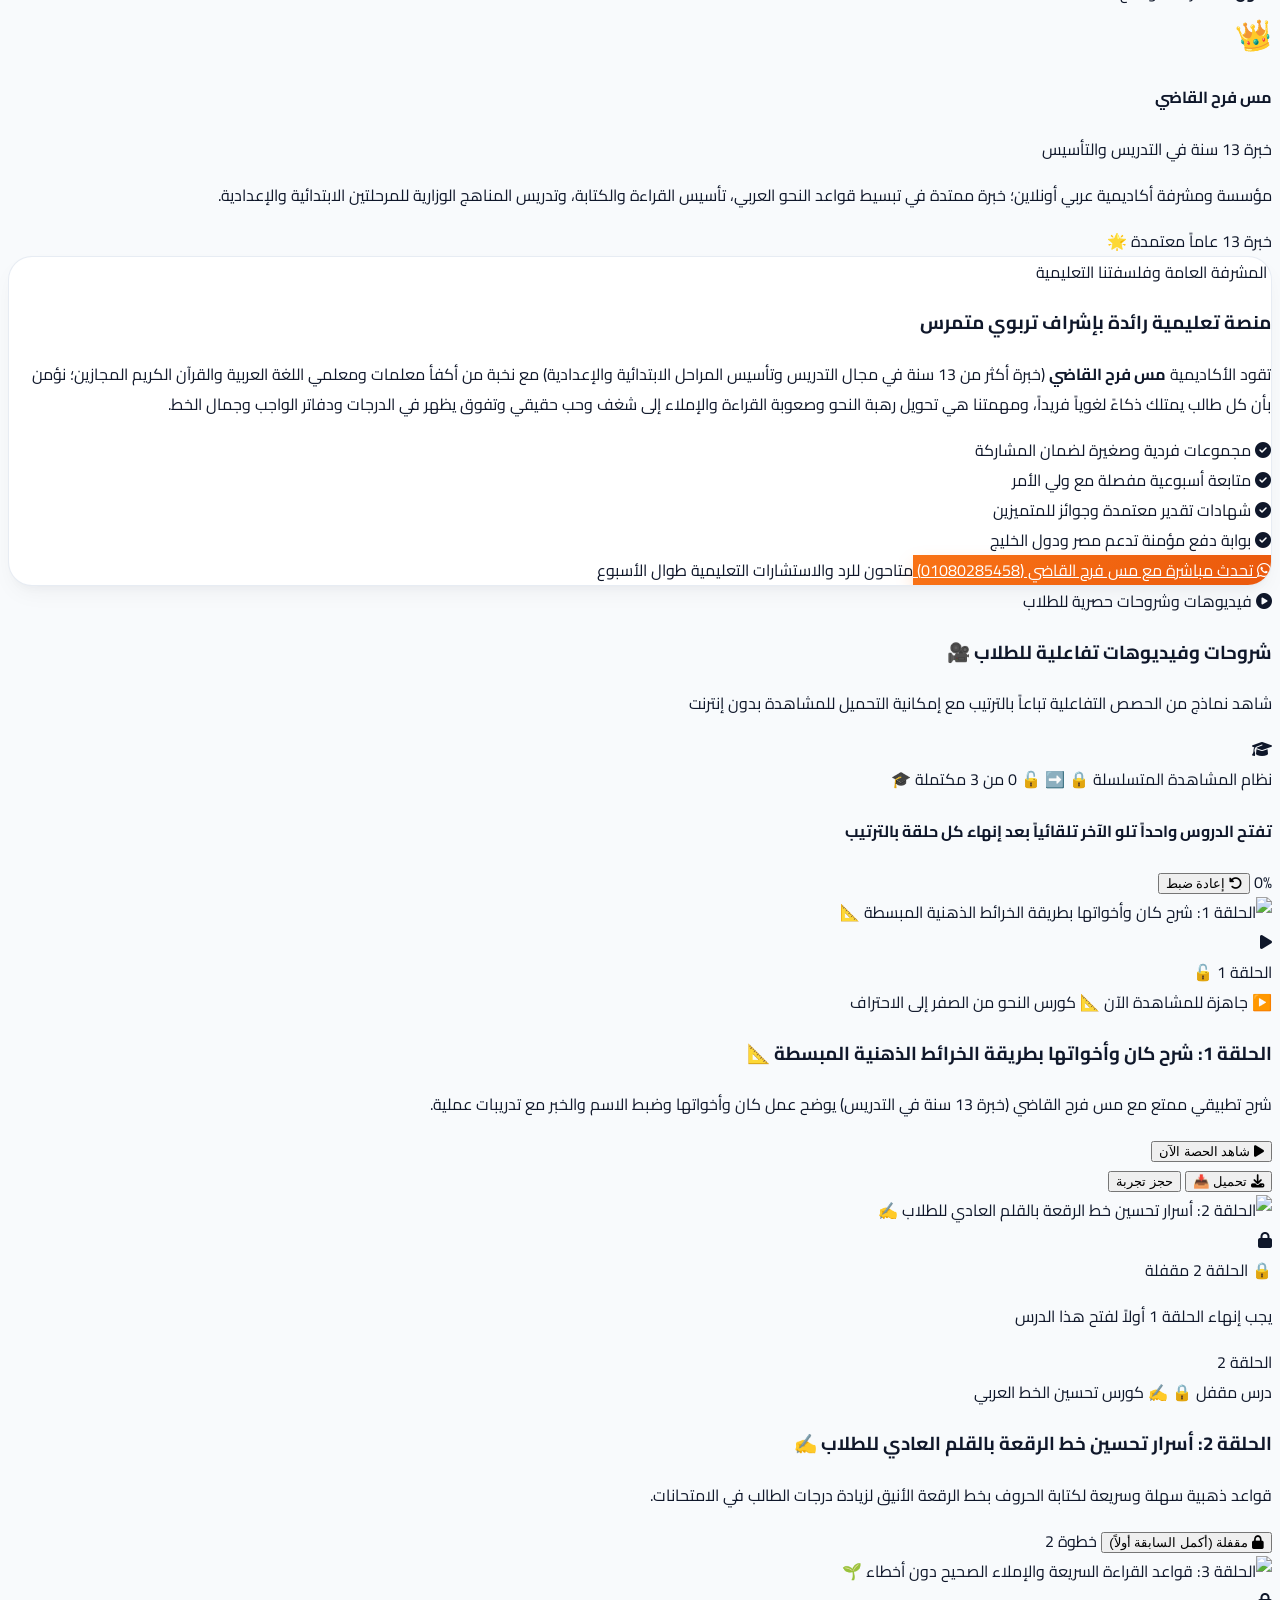
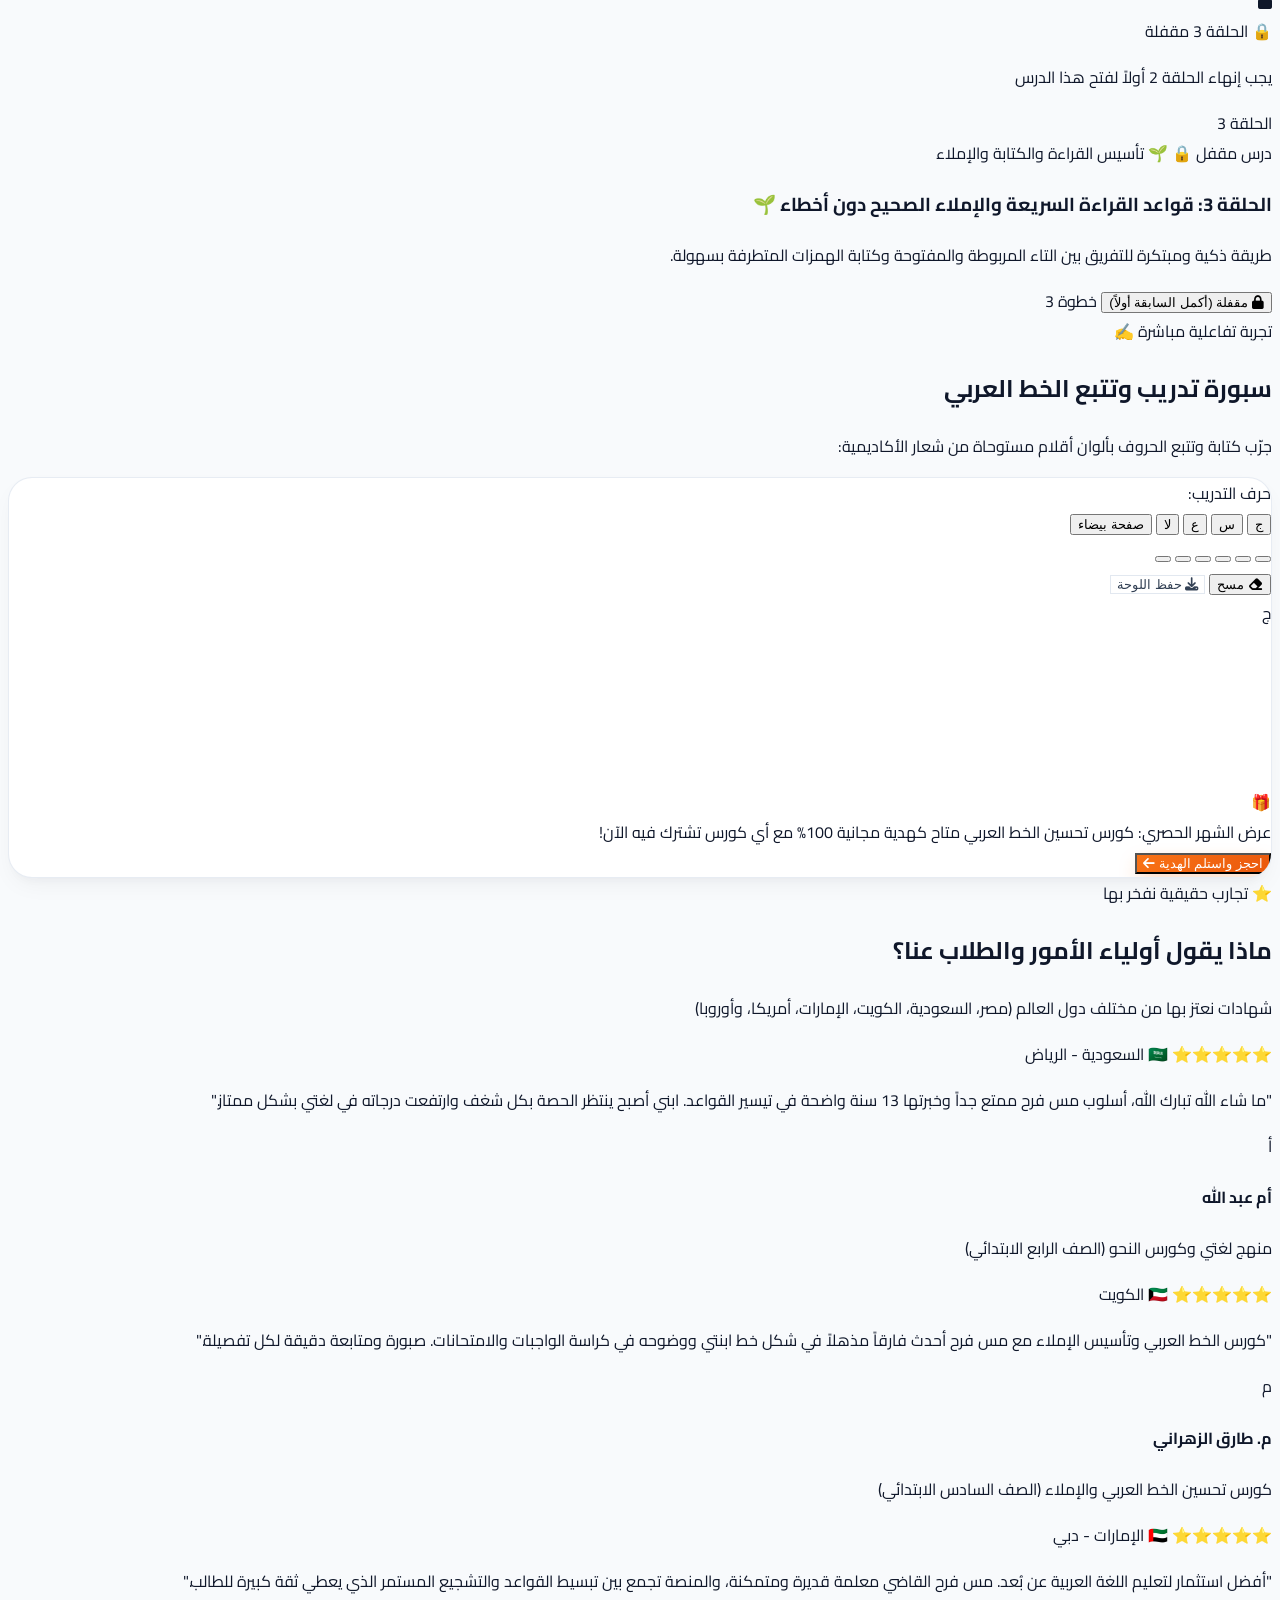
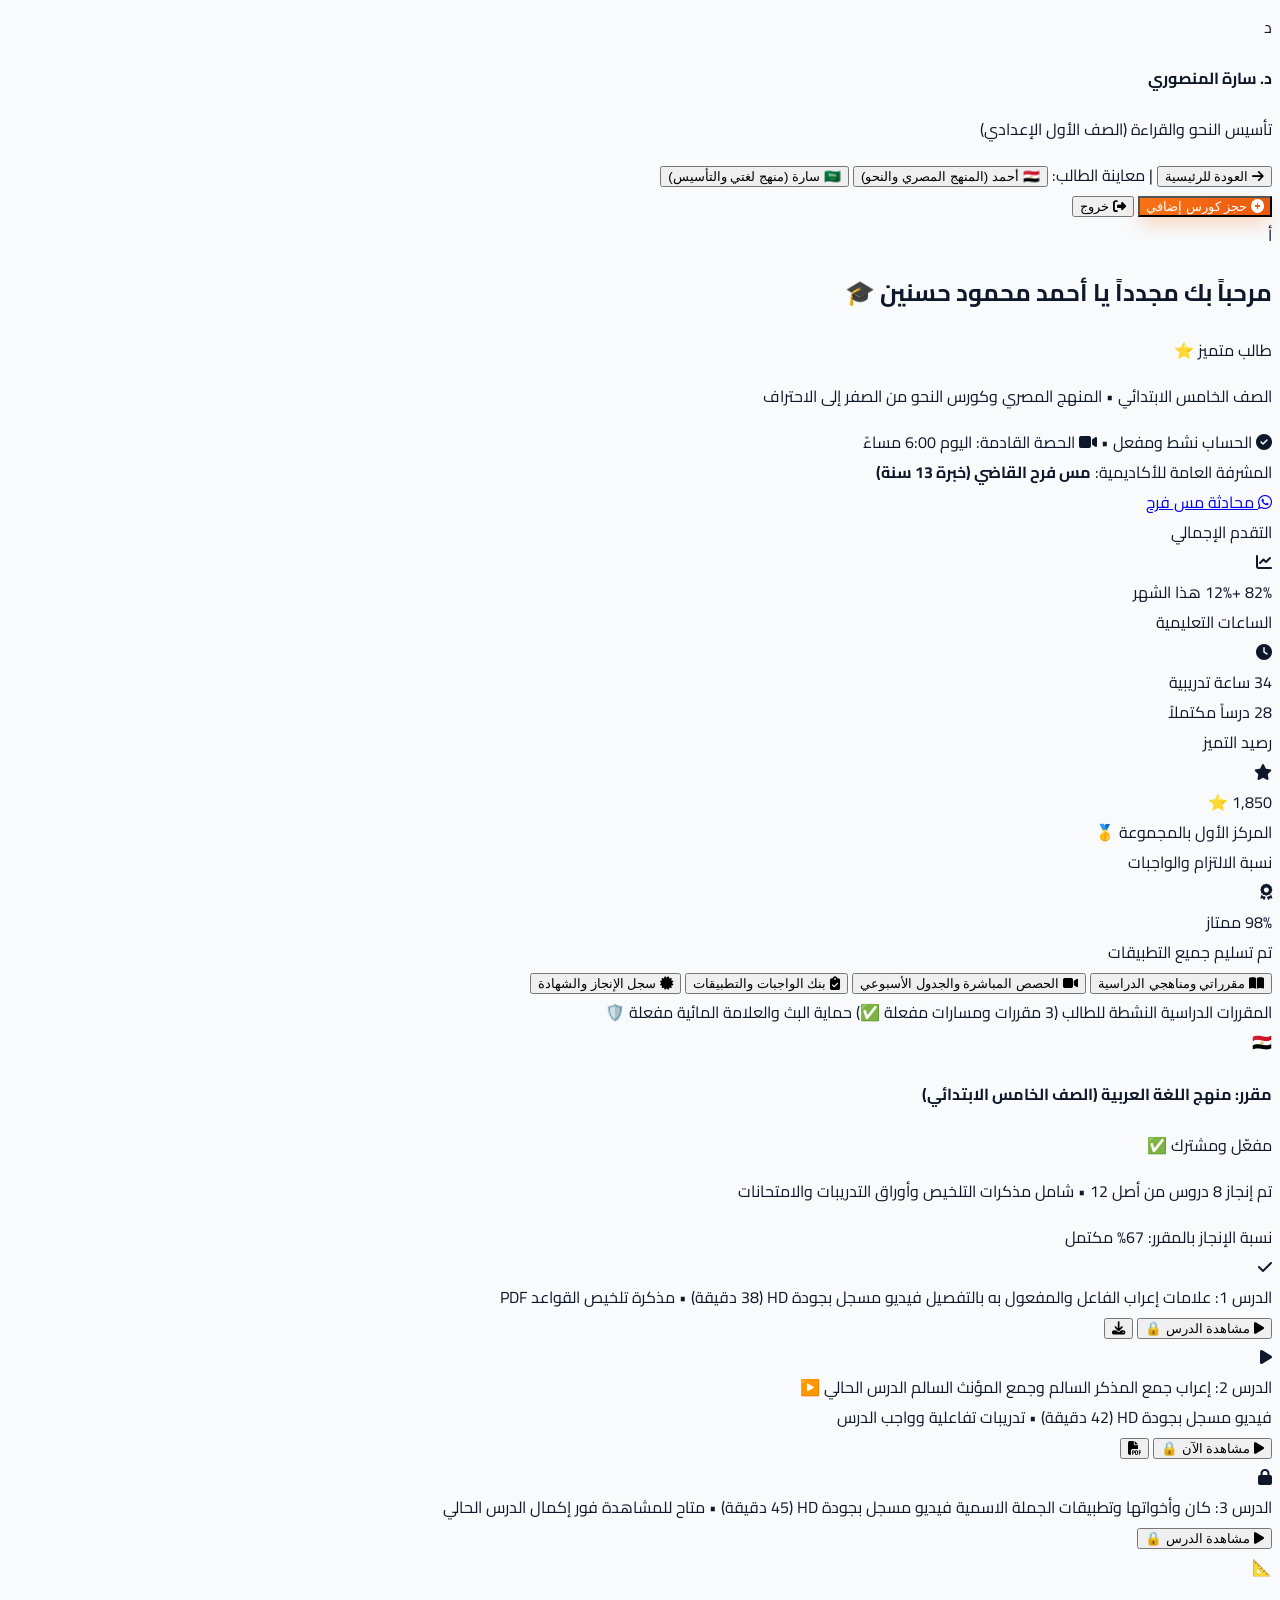
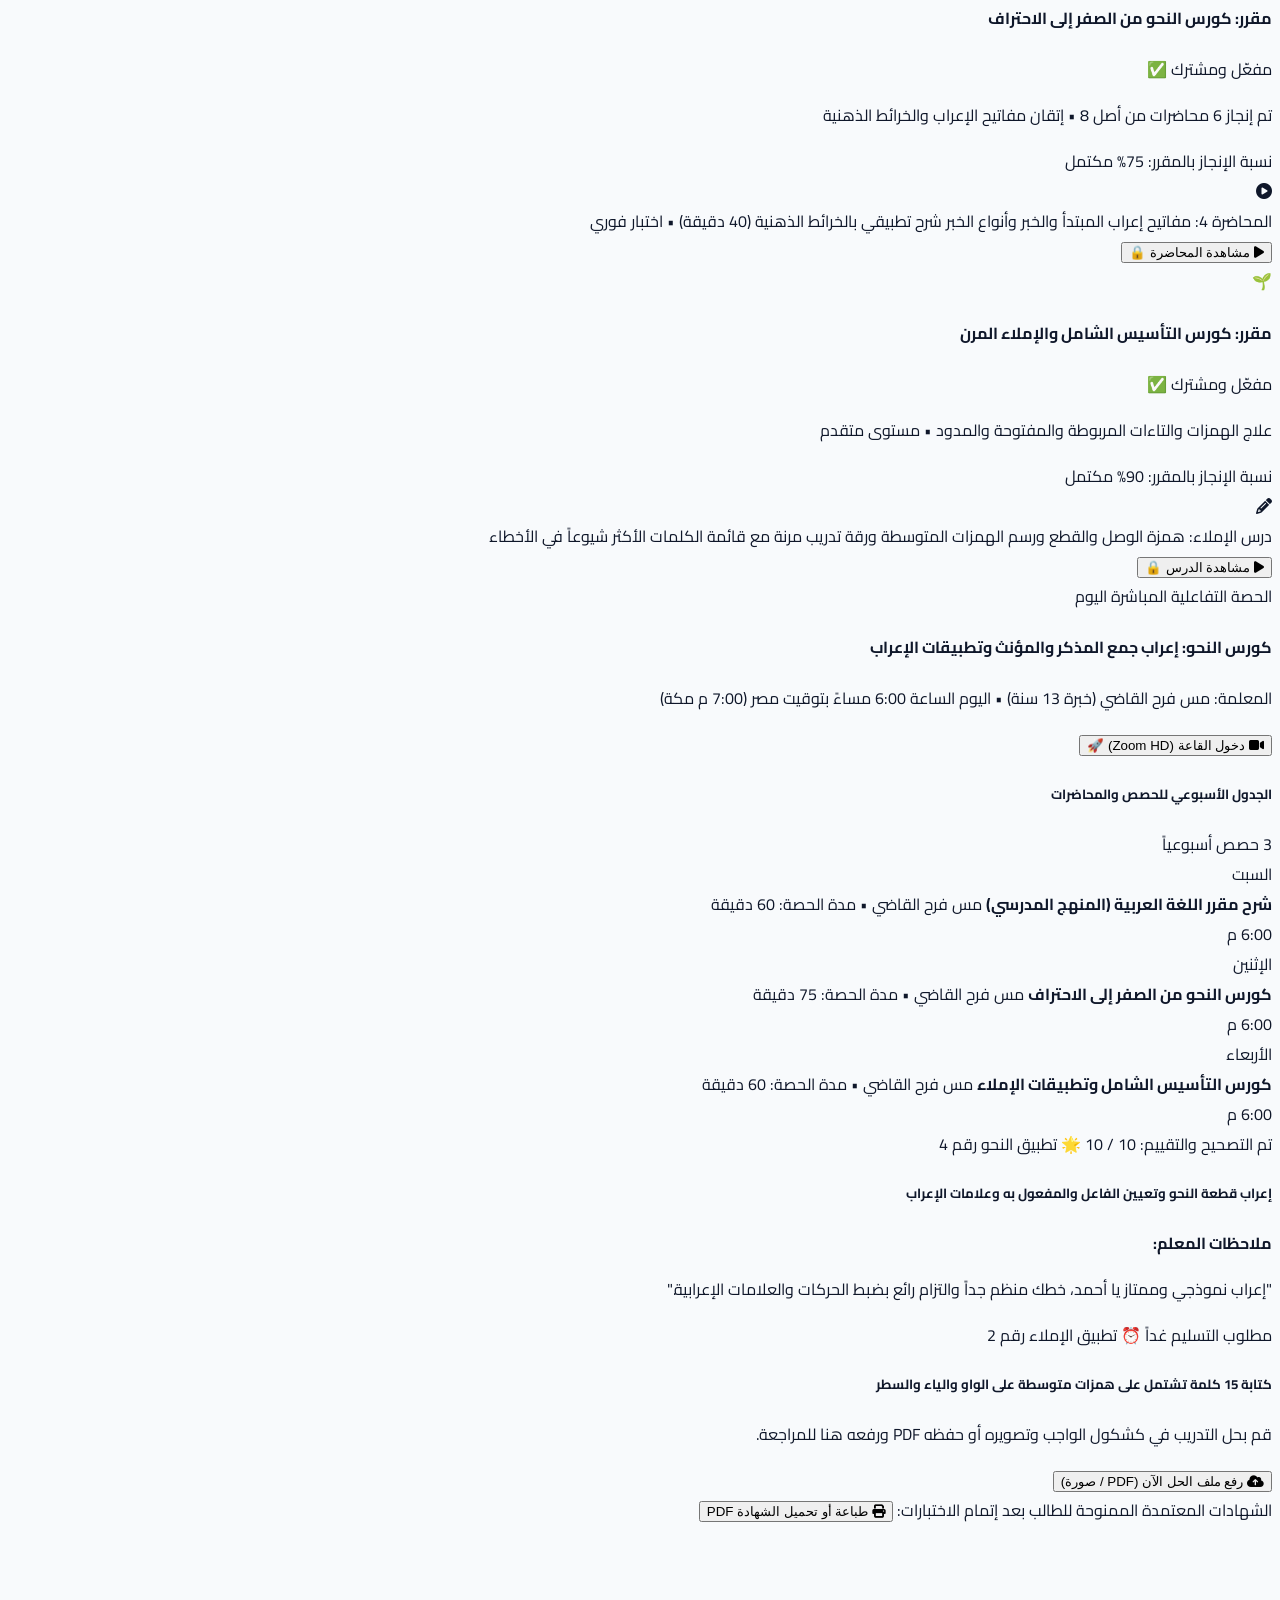
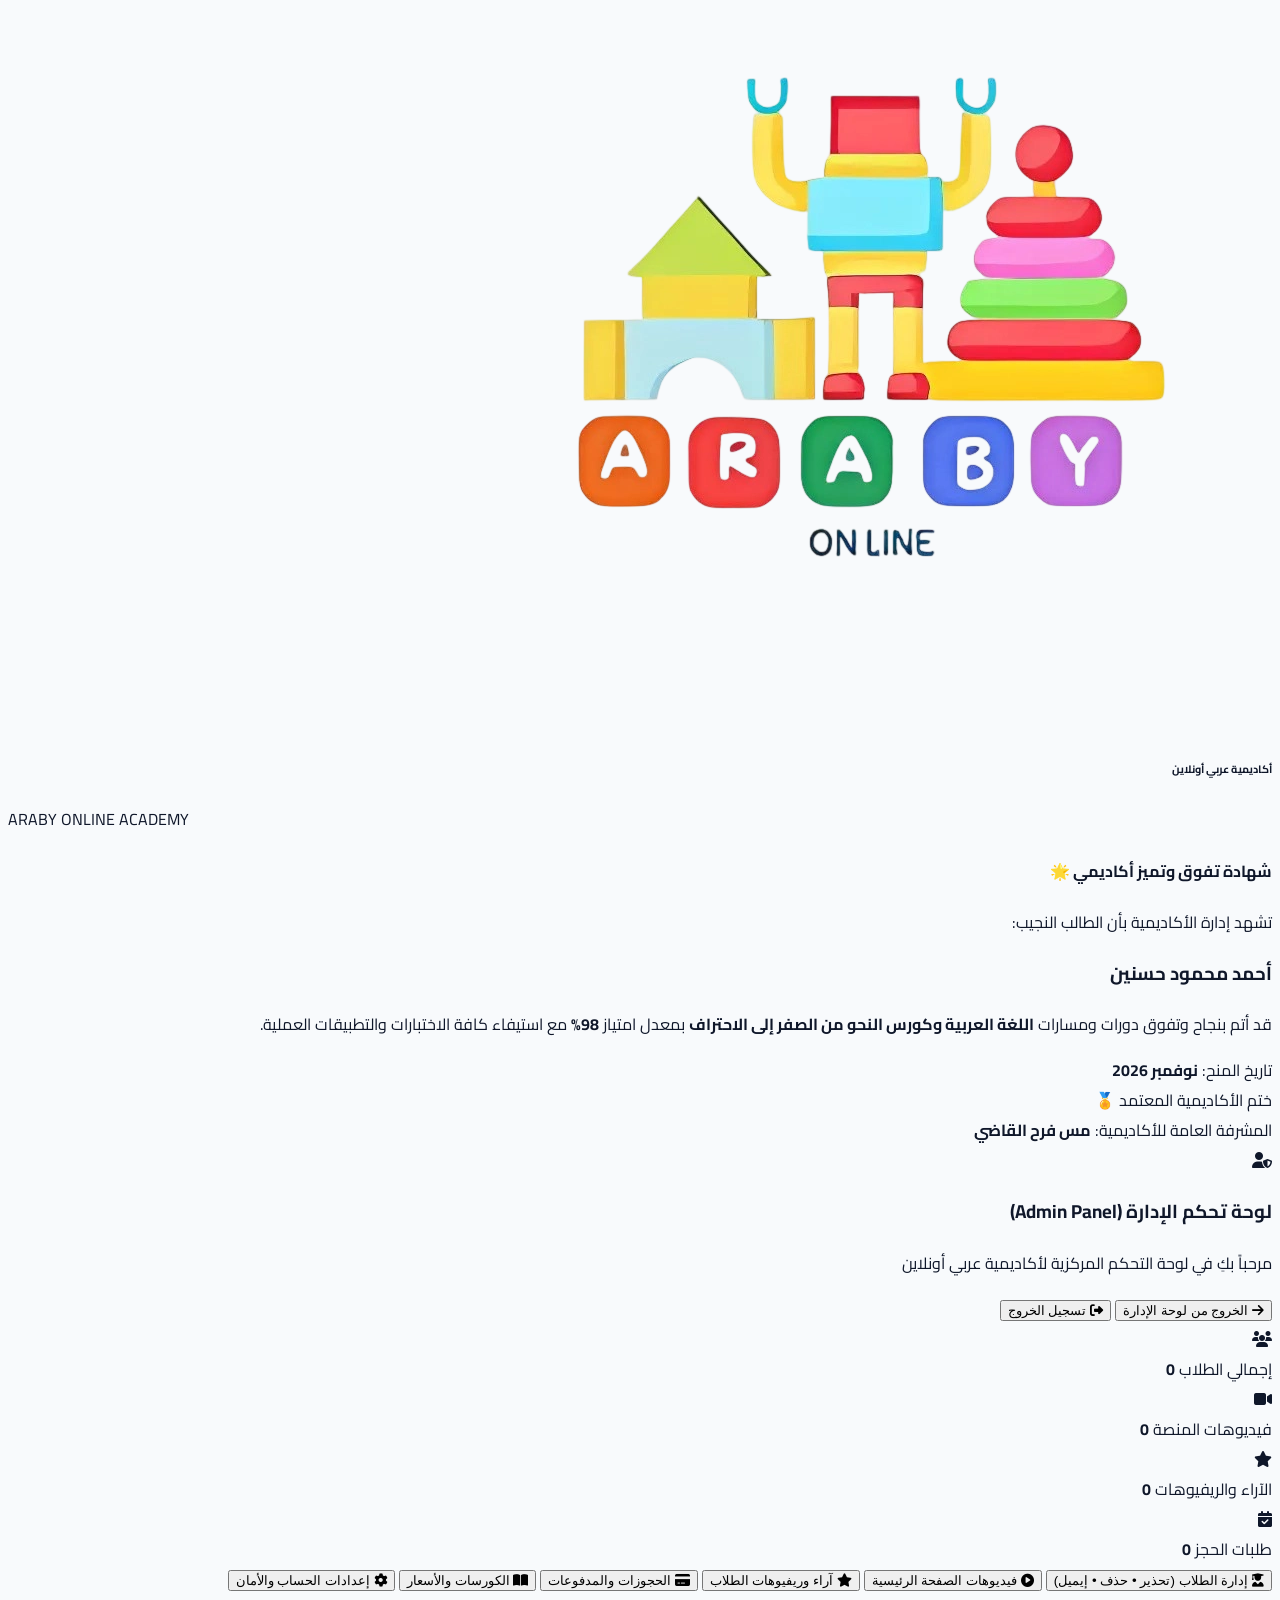
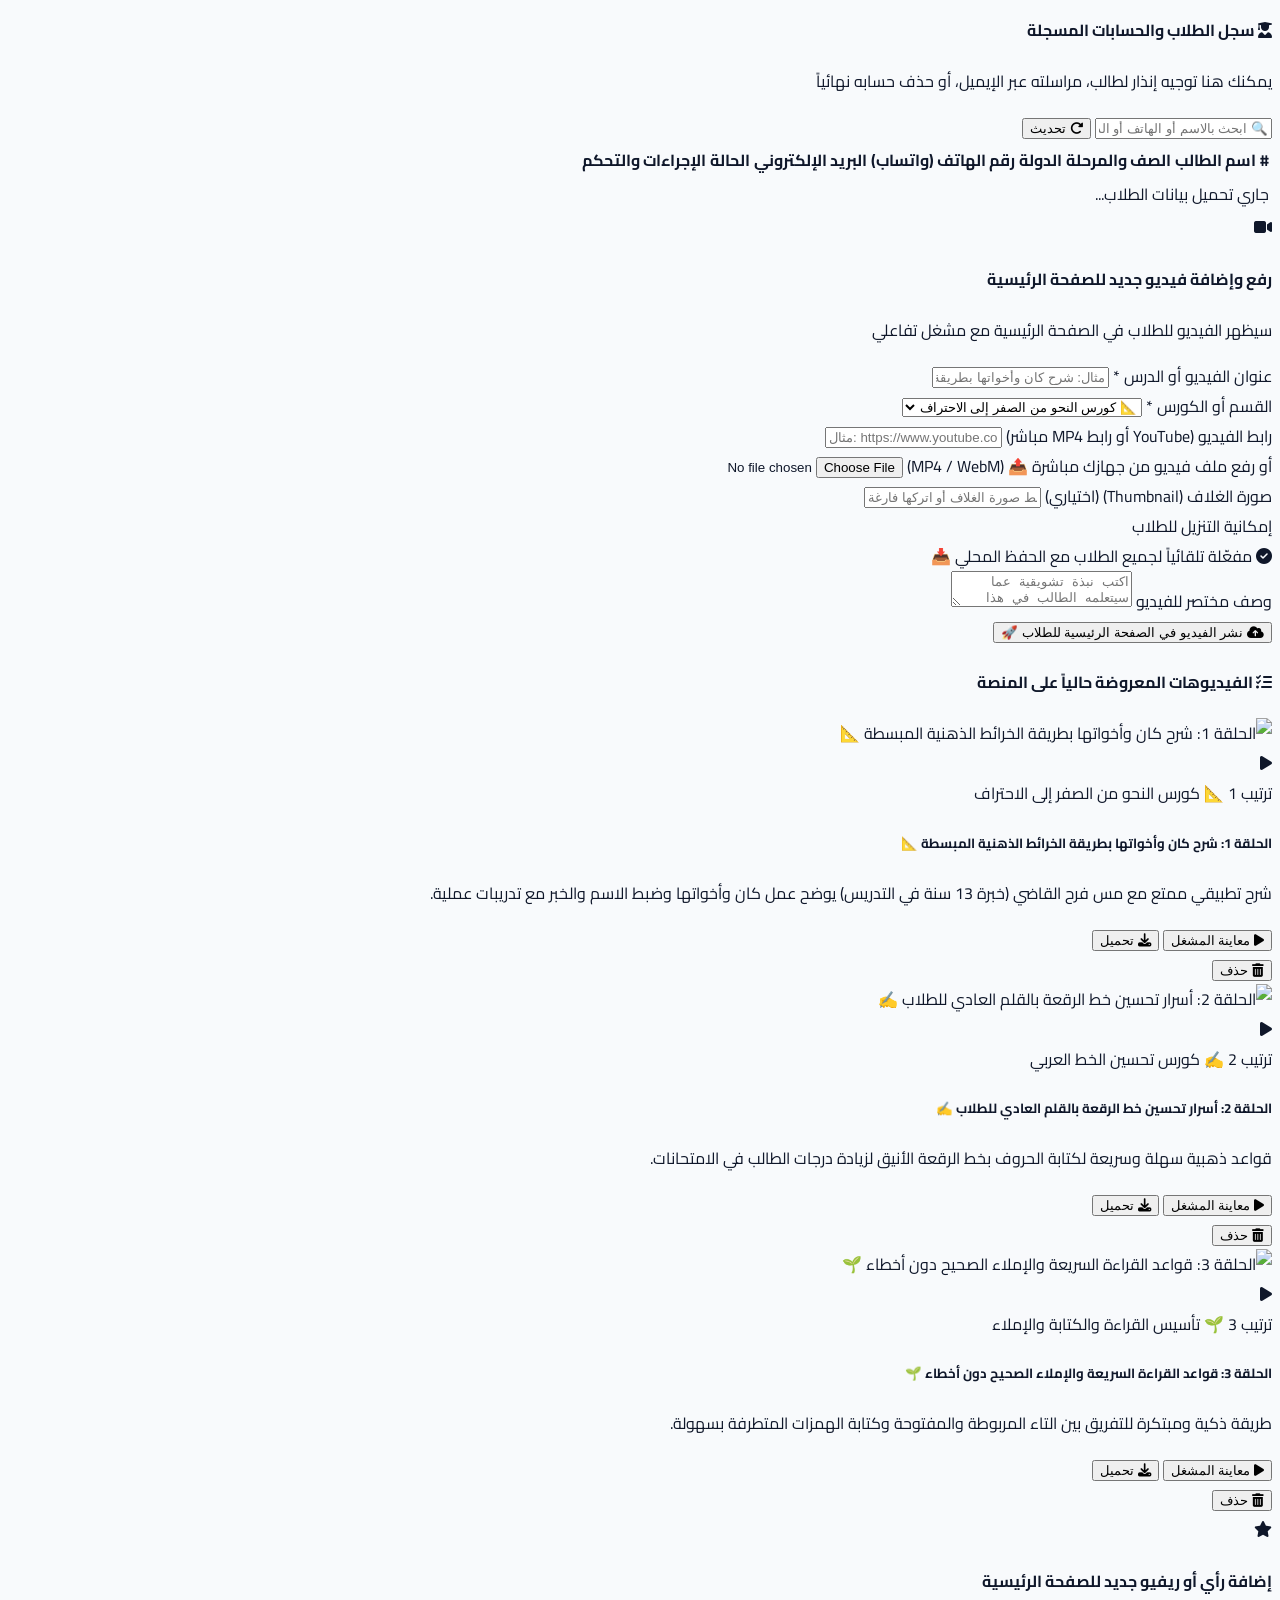
==== commit 8abfef02: "Update admin.html - 2026-11-22 13:42:06" ====
--- a/admin.html
+++ b/admin.html
@@ -2,23 +2,19 @@
 <html lang="ar" dir="rtl">
 <head>
   <meta charset="UTF-8">
-  <meta http-equiv="refresh" content="0; url=./#admin">
-  <title>لوحة الإدارة | أكاديمية عربي أونلاين</title>
+  <meta http-equiv="refresh" content="0; url=index.html#admin">
+  <title>لوحة تحكم الإدارة | أكاديمية عربي أونلاين</title>
   <script>
-    // Robust redirect to #admin relative to current project directory
-    var target = (window.location.pathname.indexOf('.html') !== -1) 
-      ? window.location.pathname.replace(/[^\/]+$/, '') + '#admin'
-      : window.location.pathname.replace(/\/+$/, '') + '/#admin';
-    window.location.replace(target);
+    window.location.replace('index.html#admin');
   </script>
 </head>
 <body style="font-family: system-ui, -apple-system, sans-serif; text-align: center; padding-top: 60px; background: #FAF9F5; color: #1E293B;">
-  <div style="max-width: 450px; margin: auto; padding: 25px; background: white; border-radius: 20px; box-shadow: 0 4px 20px rgba(0,0,0,0.06); border: 2px solid #E9D5FF;">
-    <h2 style="font-size: 20px; color: #7C3AED; margin-bottom: 10px;">لوحة تحكم الإدارة (Admin Panel)</h2>
-    <p style="font-size: 14px; color: #64748B;">جاري نقلك مباشرة إلى لوحة التحكم...</p>
-    <p style="margin-top: 20px;">
-      <a href="./#admin" style="display: inline-block; padding: 10px 20px; background: #F97316; color: white; text-decoration: none; border-radius: 12px; font-weight: bold; font-size: 13px;">
-        اضغط هنا إذا لم يتم نقلك تلقائياً 🚀
+  <div style="max-width: 480px; margin: auto; padding: 30px; background: white; border-radius: 24px; box-shadow: 0 4px 25px rgba(0,0,0,0.06); border: 2px solid #E9D5FF;">
+    <h2 style="font-size: 22px; color: #7C3AED; margin-bottom: 12px; font-weight: 900;">لوحة تحكم الإدارة (Admin Panel)</h2>
+    <p style="font-size: 14px; color: #64748B; margin-bottom: 20px;">جاري توجيهكِ الآن مباشرة إلى لوحة التحكم...</p>
+    <p>
+      <a href="index.html#admin" style="display: inline-block; padding: 12px 24px; background: #7C3AED; color: white; text-decoration: none; border-radius: 14px; font-weight: bold; font-size: 14px; box-shadow: 0 4px 12px rgba(124, 58, 237, 0.25);">
+        دخول لوحة الإدارة مباشرة 🚀
       </a>
     </p>
   </div>
